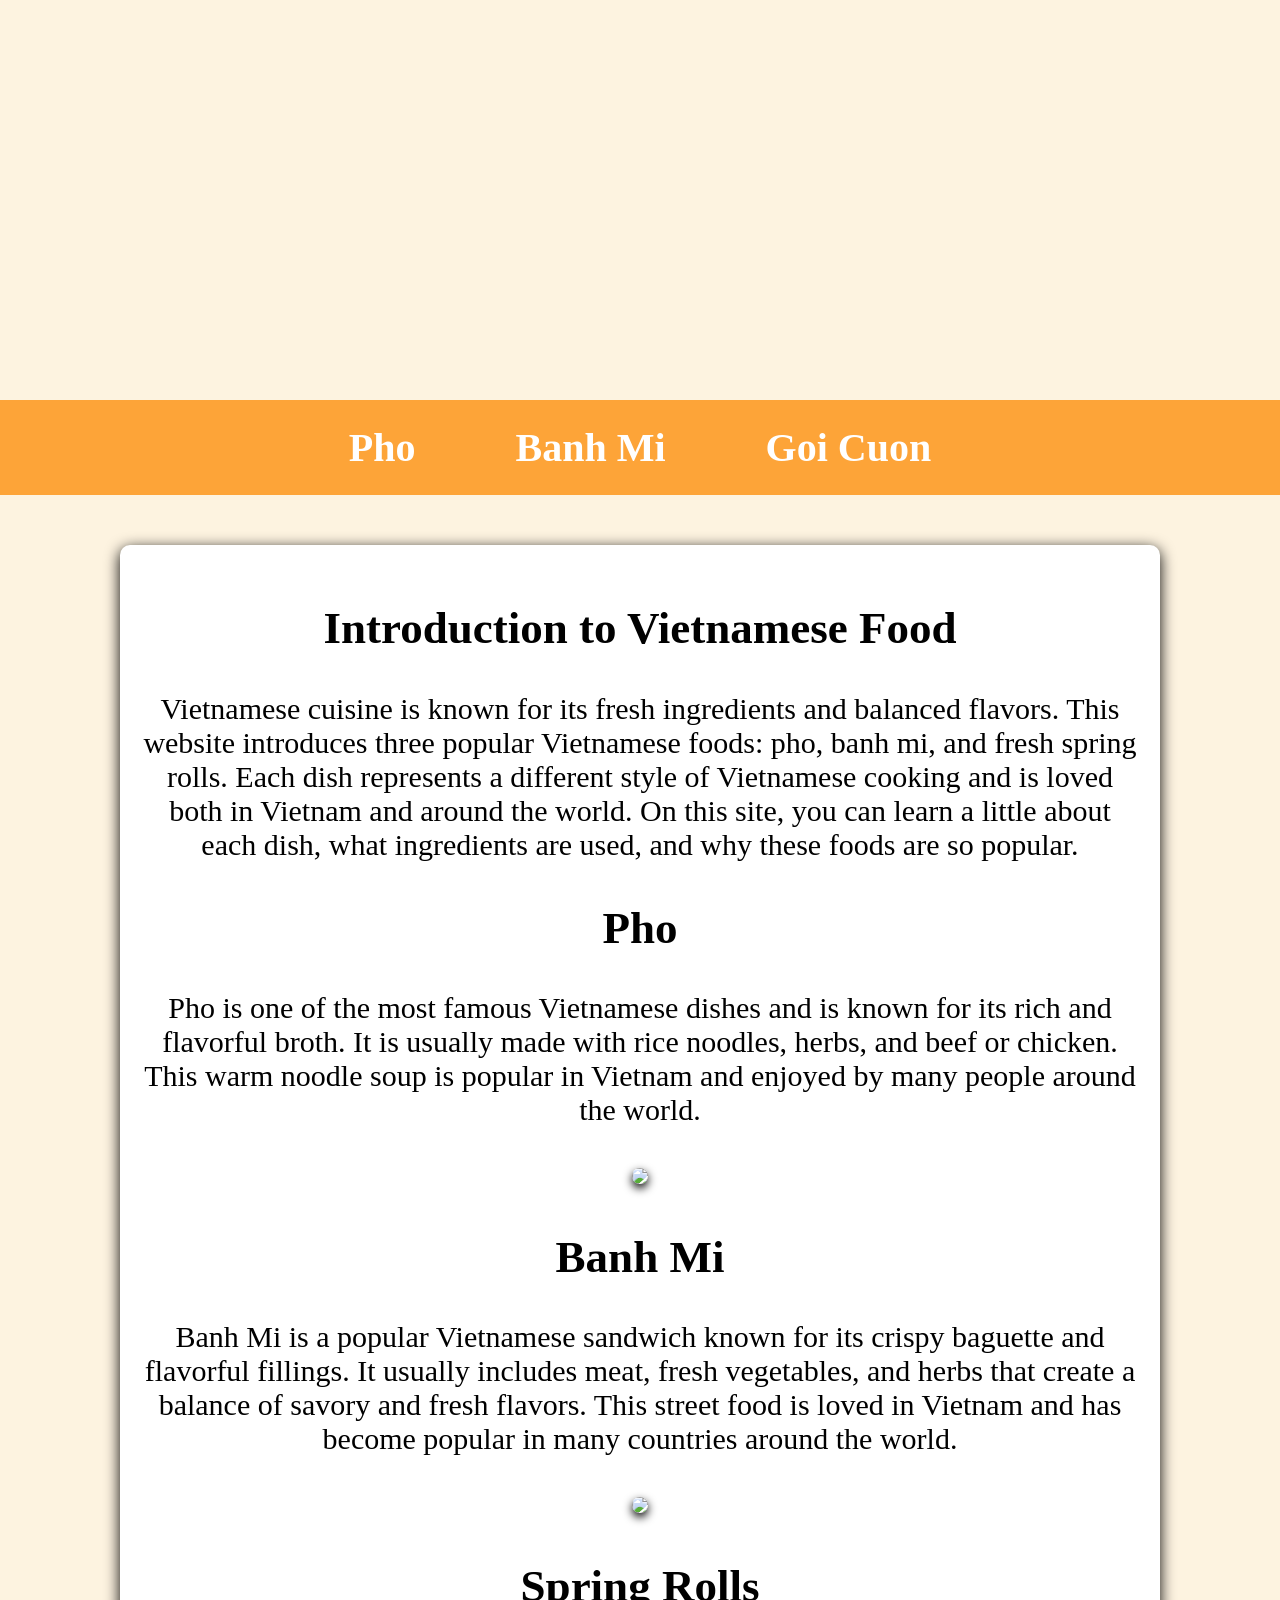
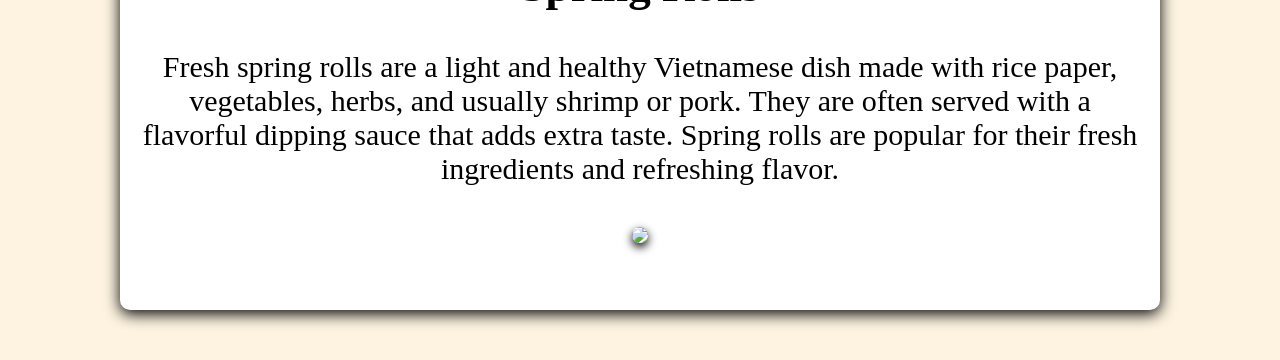
==== index.html @ f351f1f7 "Update index.html" ====
<!DOCTYPE html>
<html>
<head>
        <title>Top 3 Vietnamese Foods</title>
        <link href="styles.css" rel="stylesheet" type="text/css">
</head>

<body>

    <div class="header">
    </div>

    <nav>
        <a href="pho.html">Pho</a>
        <a href="sandwich.html">Banh Mi</a> 
        <a href="springroll.html">Goi Cuon</a>
    </nav>

    <div class="container">
        <section class="section">
            <h2>Introduction to Vietnamese Food</h2>
            <p> Vietnamese cuisine is known for its fresh ingredients and balanced flavors. This website introduces three popular Vietnamese foods: pho, banh mi, and fresh spring rolls. Each dish represents a different style of Vietnamese cooking and is loved both in Vietnam and around the world. On this site, you can learn a little about each dish, what ingredients are used, and why these foods are so popular.</p>
            <div class='tableauPlaceholder' id='viz1772601268974' style='position: relative'><noscript><a href='#'><img alt=' ' src='https:&#47;&#47;public.tableau.com&#47;static&#47;images&#47;We&#47;WelcometoVietNam&#47;DuLch-mthc&#47;1_rss.png' style='border: none' /></a></noscript><object class='tableauViz'  style='display:none;'><param name='host_url' value='https%3A%2F%2Fpublic.tableau.com%2F' /> <param name='embed_code_version' value='3' /> <param name='site_root' value='' /><param name='name' value='WelcometoVietNam&#47;DuLch-mthc' /><param name='tabs' value='yes' /><param name='toolbar' value='yes' /><param name='static_image' value='https:&#47;&#47;public.tableau.com&#47;static&#47;images&#47;We&#47;WelcometoVietNam&#47;DuLch-mthc&#47;1.png' /> <param name='animate_transition' value='yes' /><param name='display_static_image' value='yes' /><param name='display_spinner' value='yes' /><param name='display_overlay' value='yes' /><param name='display_count' value='yes' /><param name='language' value='en-US' /></object></div>                <script type='text/javascript'>                    var divElement = document.getElementById('viz1772601268974');                    var vizElement = divElement.getElementsByTagName('object')[0];                    vizElement.style.width='1000px';vizElement.style.height='750px';                    var scriptElement = document.createElement('script');                    scriptElement.src = 'https://public.tableau.com/javascripts/api/viz_v1.js';                    vizElement.parentNode.insertBefore(scriptElement, vizElement);                </script>
        </section>
        <section class="section">
            <h2>Pho</h2>
            <p>Pho is one of the most famous Vietnamese dishes and is known for its rich and flavorful broth. It is usually made with rice noodles, herbs, and beef or chicken. This warm noodle soup is popular in Vietnam and enjoyed by many people around the world.</p>
            <img src="../main/Pho1.webp">
        </section>
        <section class="section">
            <h2>Banh Mi</h2>
            <p>Banh Mi is a popular Vietnamese sandwich known for its crispy baguette and flavorful fillings. It usually includes meat, fresh vegetables, and herbs that create a balance of savory and fresh flavors. This street food is loved in Vietnam and has become popular in many countries around the world.</p>
            <img src="../main/banhmi1.avif">
        </section>   
        <section class="section">
            <h2>Spring Rolls</h2>
            <p>Fresh spring rolls are a light and healthy Vietnamese dish made with rice paper, vegetables, herbs, and usually shrimp or pork. They are often served with a flavorful dipping sauce that adds extra taste. Spring rolls are popular for their fresh ingredients and refreshing flavor.</p>
            <img src="../main/goicuon1.webp">

        </section>     
    </div>
</body>
</html>
---- styles.css ----
body {
    font-feature-settings: Georgia, 'Times New Roman', Times, serif;
    margin: 0;
    padding: 0;
    background-color: rgb(253, 243, 224);
    text-align: center;
    font-size: 40px;
}

.header {
    position: relative;
    background: url("../main/introvietfood.webp") center/cover no-repeat;
    height: 400px;
}

nav {
    background: rgb(253, 164, 56);
    padding: 12px;
    display: flex;
    justify-content: center;
}
nav a {
    color: rgb(255, 255, 255);
    text-decoration: none;
    padding: 12px 20px;
    margin: 0 30px;
    font-size: 40px;
    font-weight: bold;
    transition: 0.2s;
    border-radius: 5px;
}
nav a:hover {
    background: rgb(246, 193, 130);
    color: rgb(35, 32, 32);
}
.container {
    max-width: 1000px;
    margin: 50px auto;
    padding: 20px;
    background: white;
    box-shadow: 0px 4px 15px black;
    border-radius: 10px;
}
.section {
    margin-bottom: 40px;
    font-size: 30px;
}
.section img {
    width: 100%;
    height: auto;
    border-radius: 10px;
    margin-top: 10px;
    box-shadow: 0px 4px 10px black;
}
.styled-list {
    list-style: none;
    counter-reset: custom-counter;
    padding-left: 0;
}
.styled-list > li {
    counter-increment: custom-counter;
    margin-bottom: 15px;
    font-size: 30px;
    font-weight: bold;
}
.styled-list > li::before {
    content: counter(custom-counter) ". ";
    font-weight: bold;
    color: black;
    font-size: 30px;
}
.styled-list ul {
    list-style-type: disc;
    margin-left: 30px;
    font-weight: normal;
}
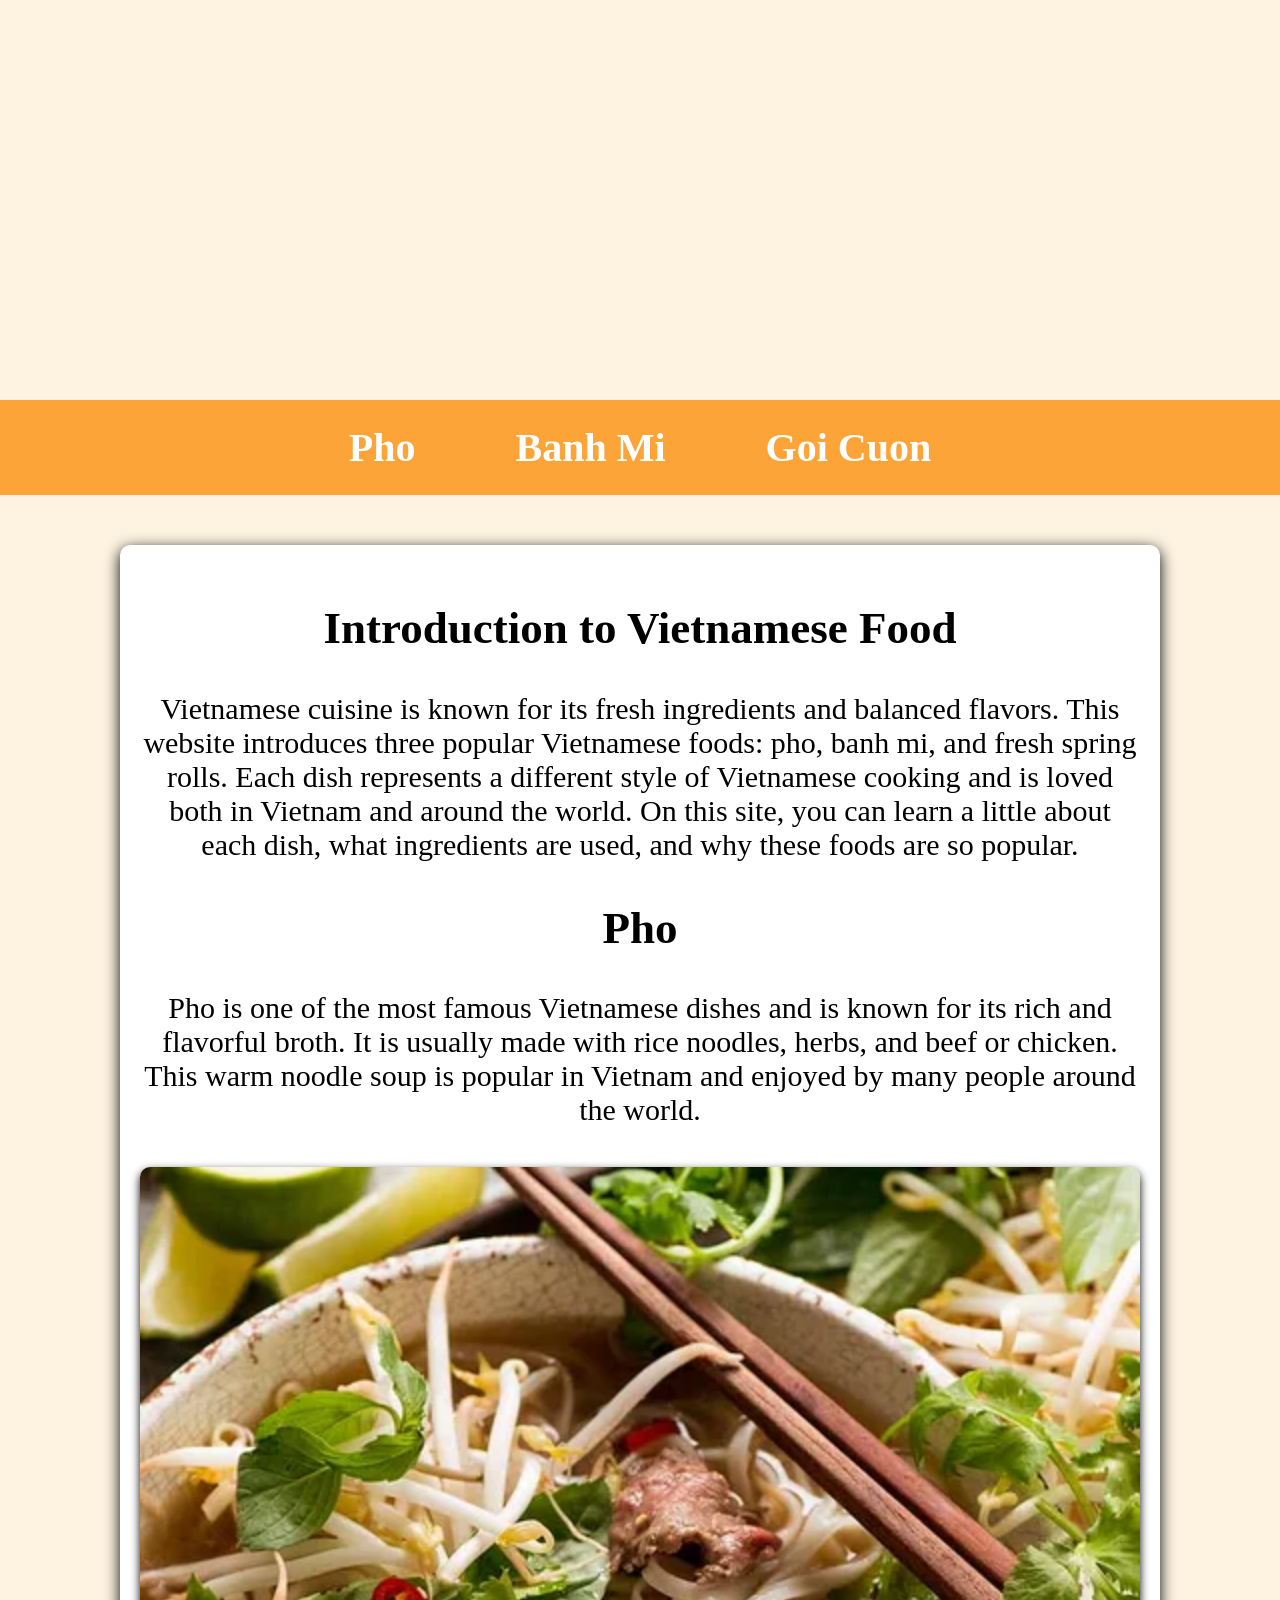
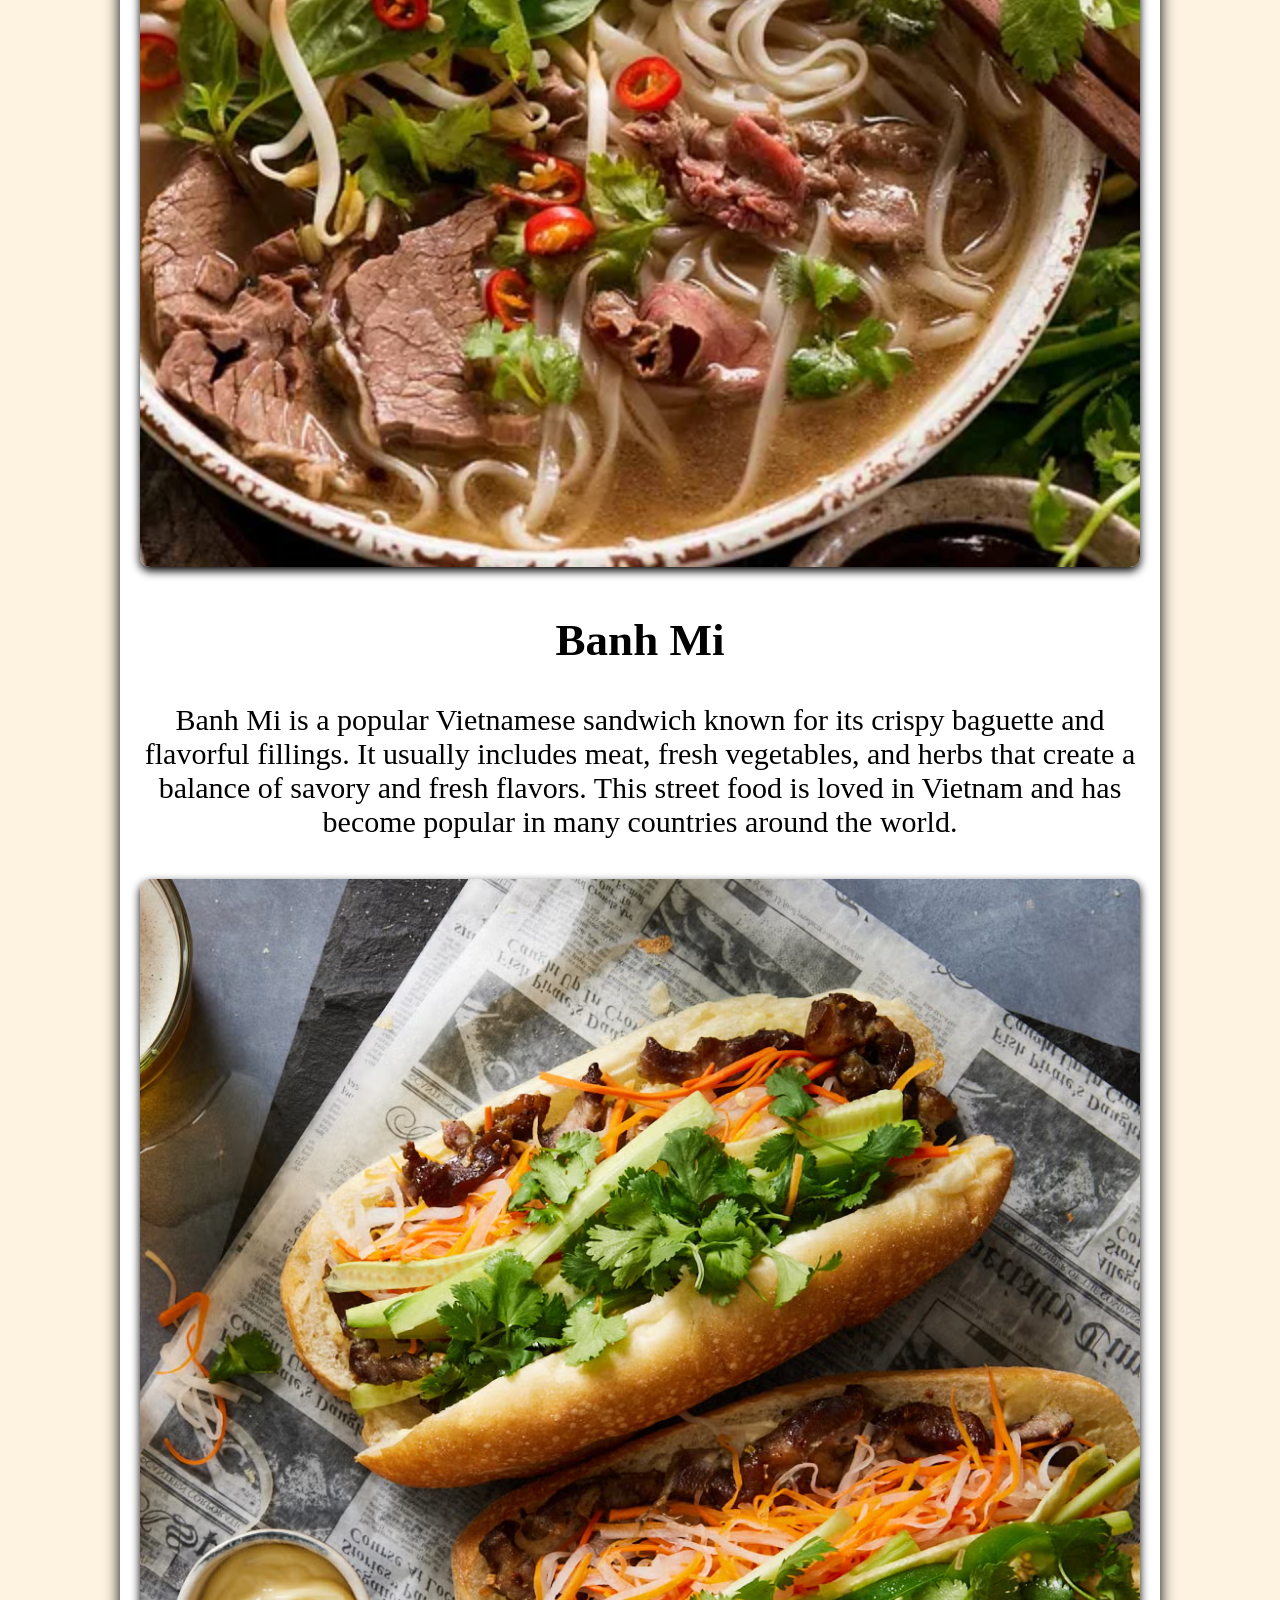
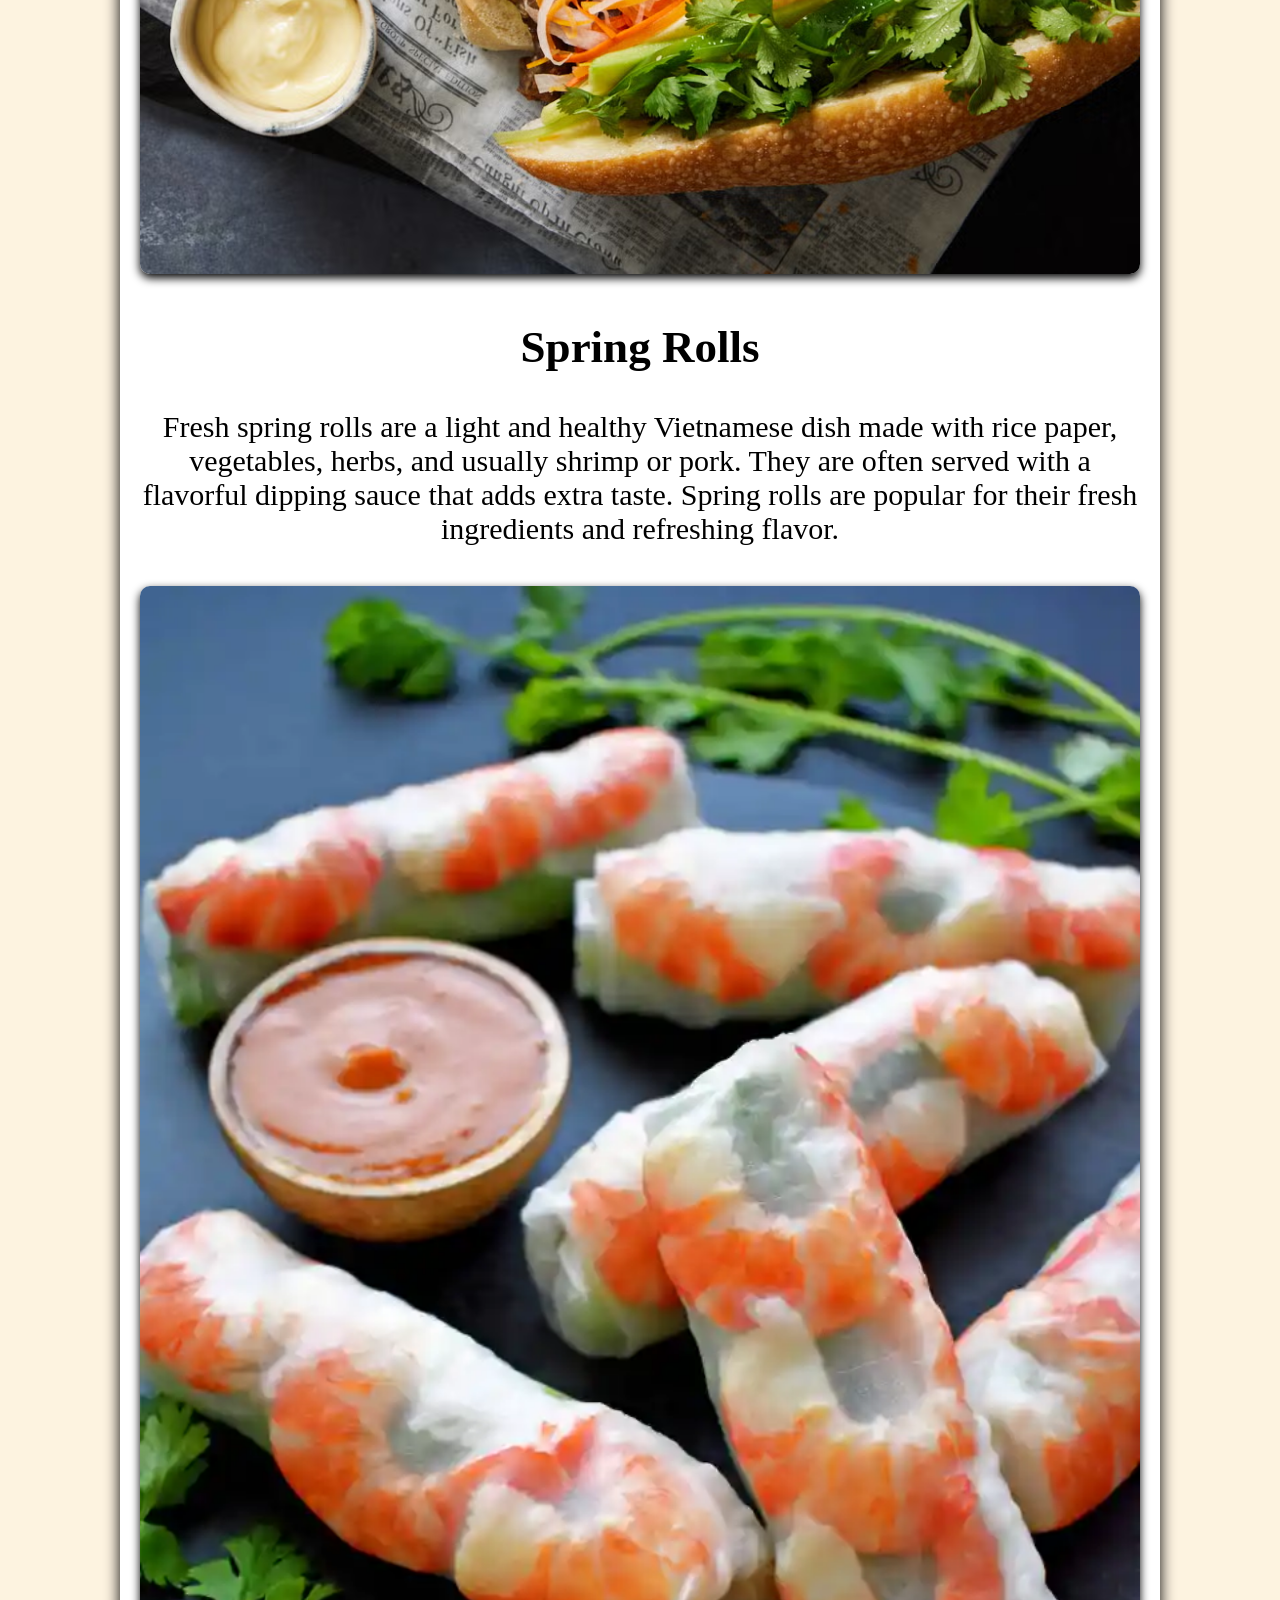
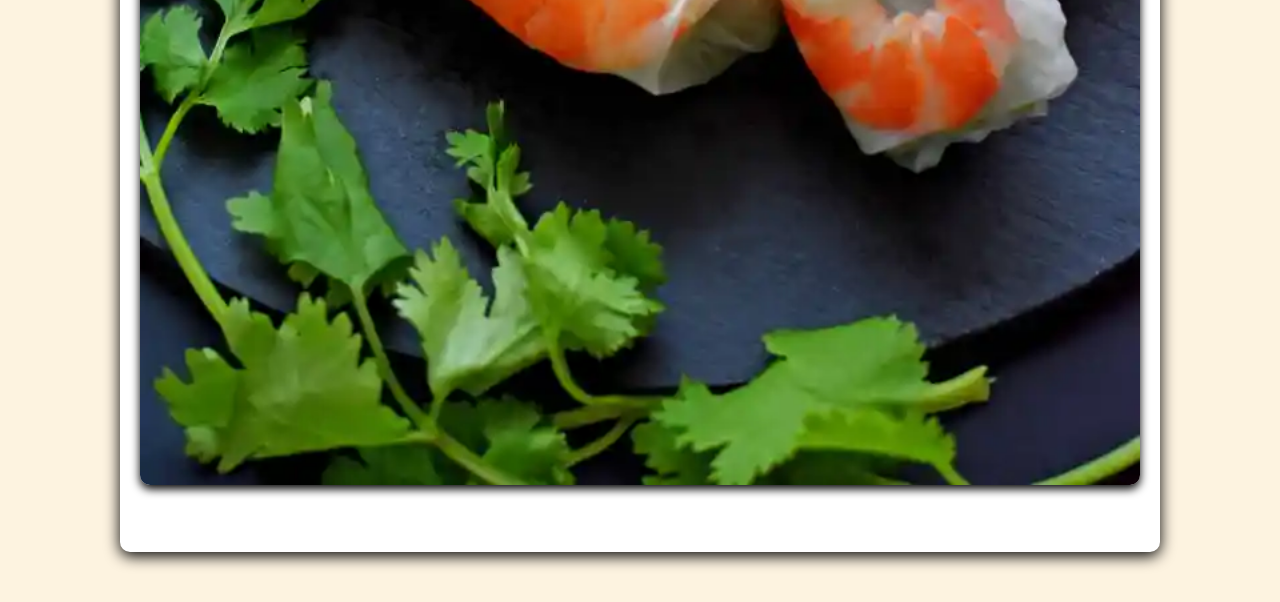
==== commit e712e9ee: "Update index.html" ====
--- a/index.html
+++ b/index.html
@@ -25,17 +25,17 @@
         <section class="section">
             <h2>Pho</h2>
             <p>Pho is one of the most famous Vietnamese dishes and is known for its rich and flavorful broth. It is usually made with rice noodles, herbs, and beef or chicken. This warm noodle soup is popular in Vietnam and enjoyed by many people around the world.</p>
-            <img src="../main/Pho1.webp">
+            <img src="Pho1.webp">
         </section>
         <section class="section">
             <h2>Banh Mi</h2>
             <p>Banh Mi is a popular Vietnamese sandwich known for its crispy baguette and flavorful fillings. It usually includes meat, fresh vegetables, and herbs that create a balance of savory and fresh flavors. This street food is loved in Vietnam and has become popular in many countries around the world.</p>
-            <img src="../main/banhmi1.avif">
+            <img src="banhmi1.avif">
         </section>   
         <section class="section">
             <h2>Spring Rolls</h2>
             <p>Fresh spring rolls are a light and healthy Vietnamese dish made with rice paper, vegetables, herbs, and usually shrimp or pork. They are often served with a flavorful dipping sauce that adds extra taste. Spring rolls are popular for their fresh ingredients and refreshing flavor.</p>
-            <img src="../main/goicuon1.webp">
+            <img src="goicuon1.webp">
 
         </section>     
     </div>
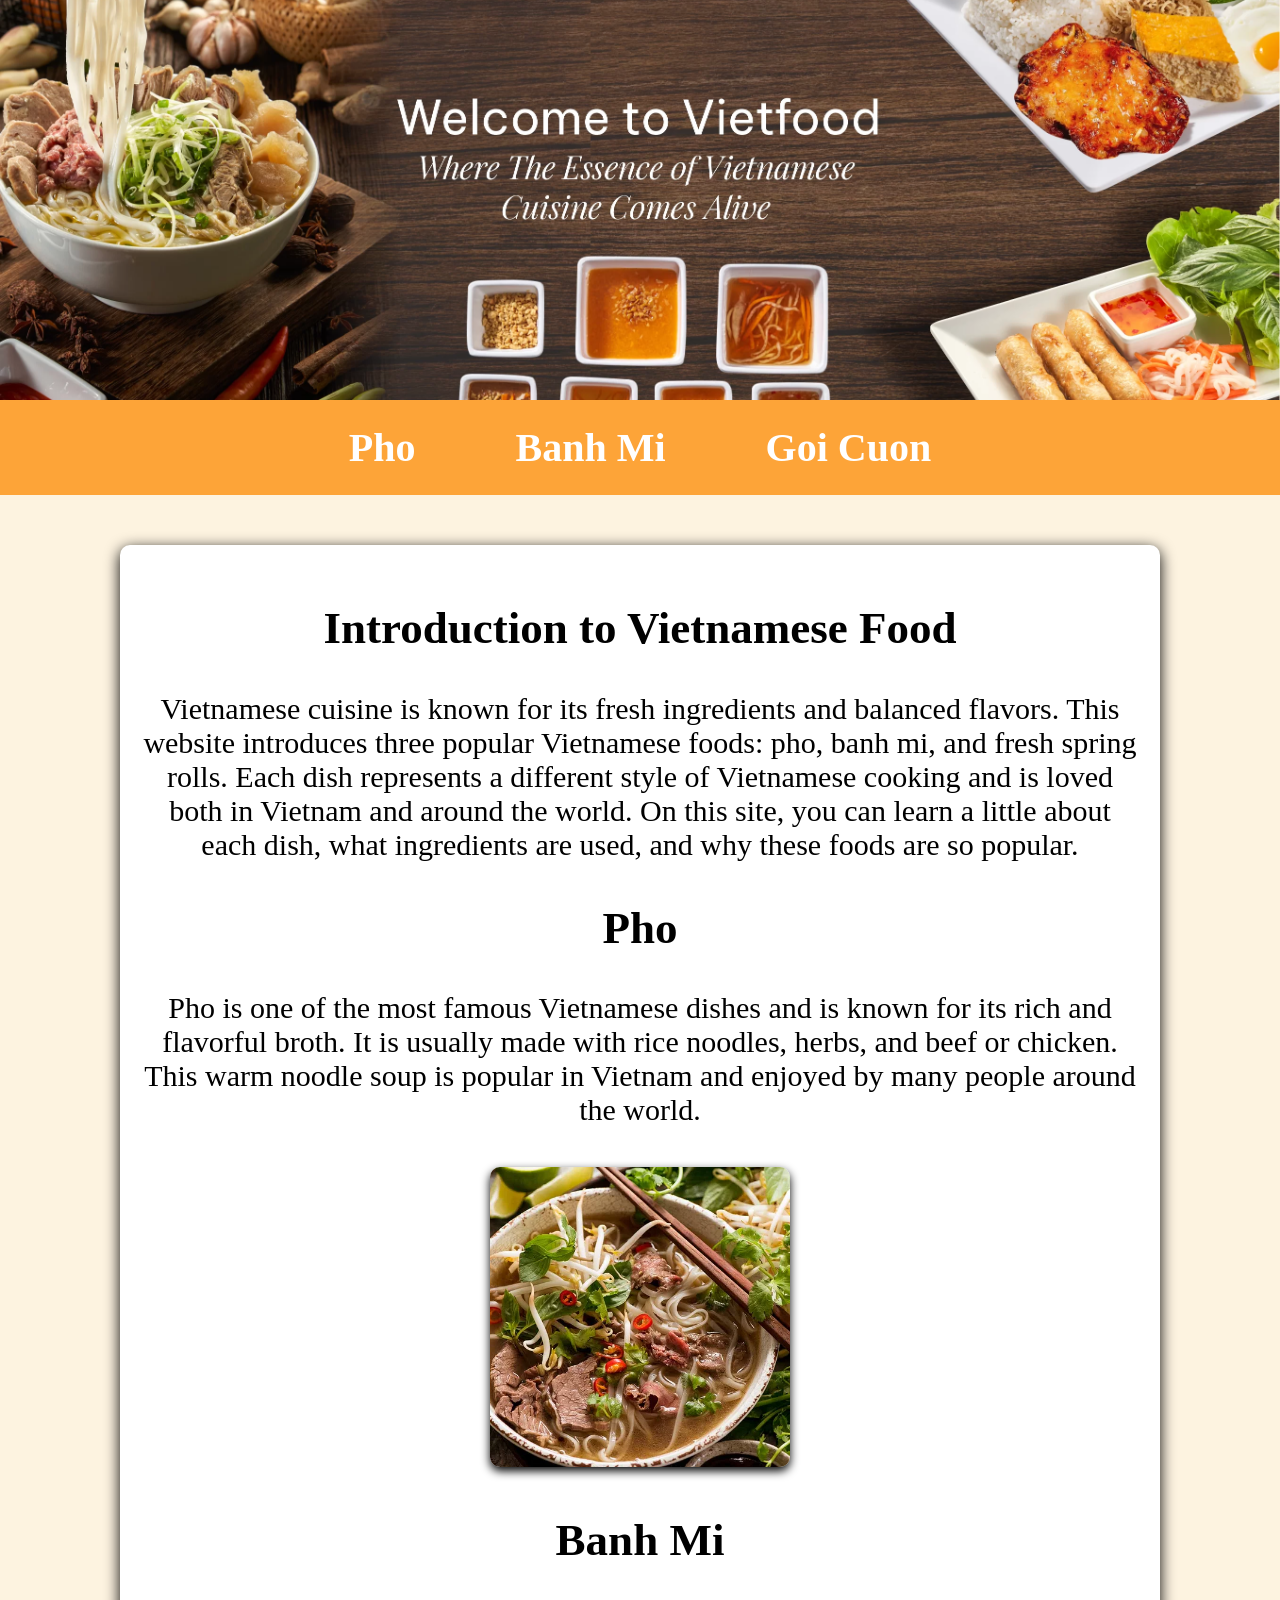
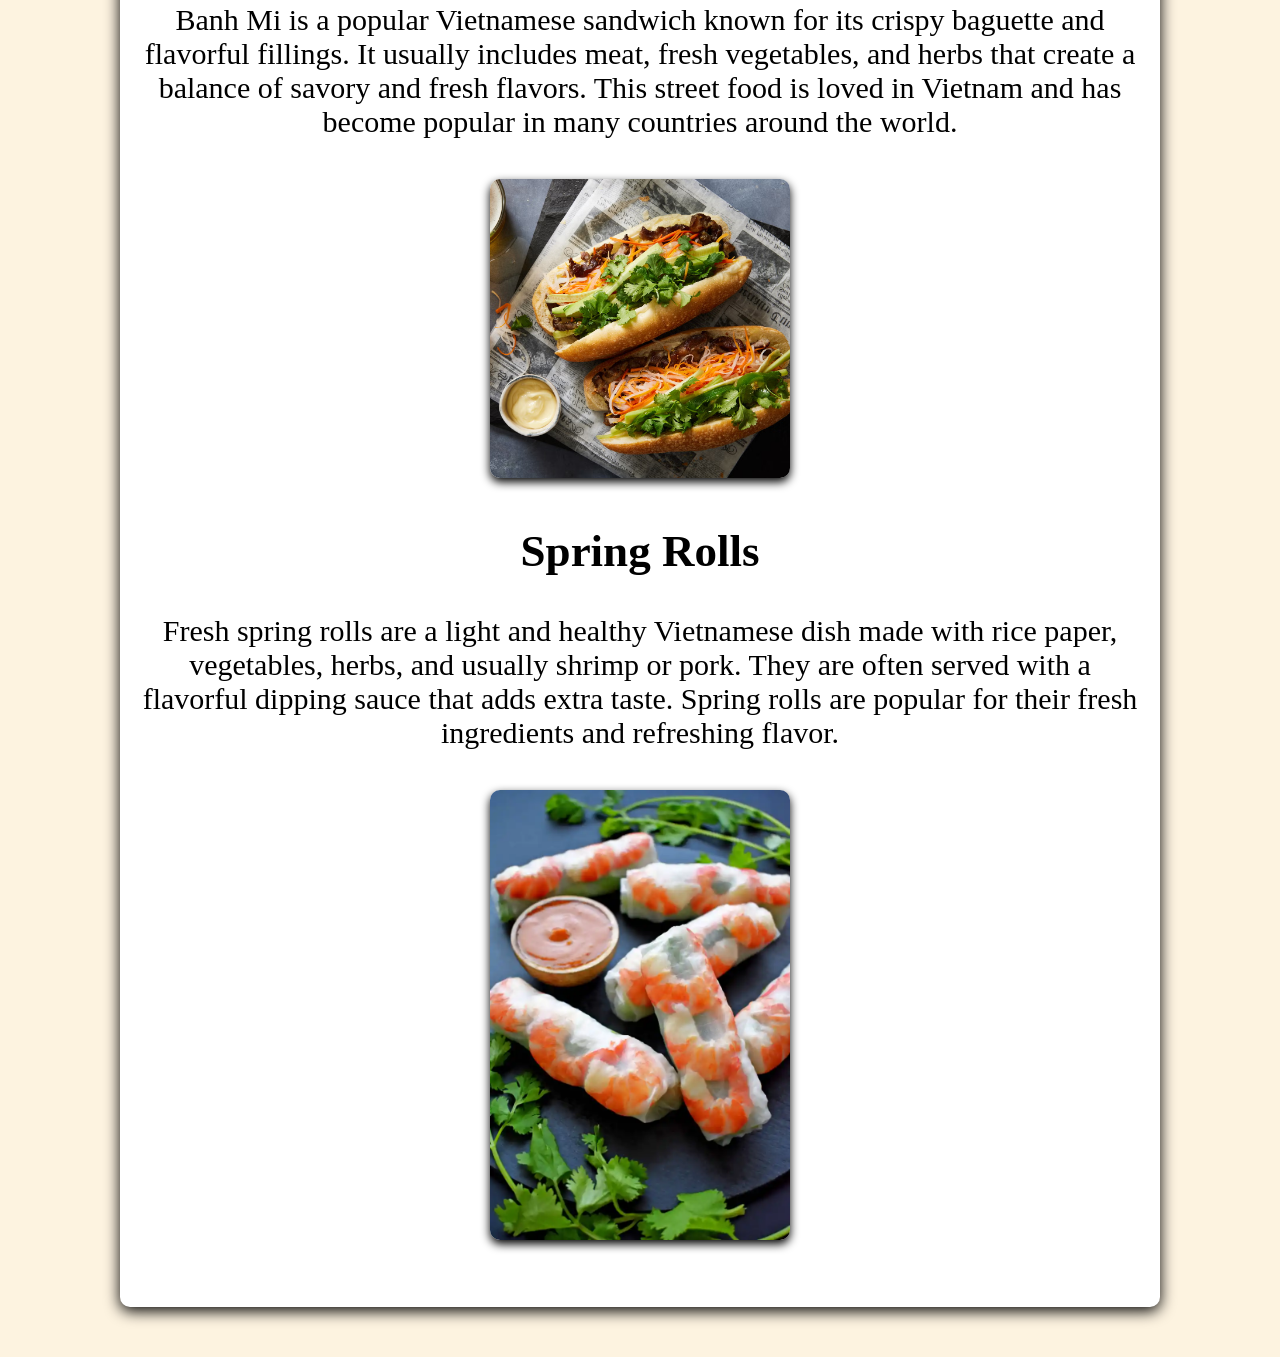
==== commit 609886c0: "Update index.html" ====
--- a/index.html
+++ b/index.html
@@ -25,17 +25,17 @@
         <section class="section">
             <h2>Pho</h2>
             <p>Pho is one of the most famous Vietnamese dishes and is known for its rich and flavorful broth. It is usually made with rice noodles, herbs, and beef or chicken. This warm noodle soup is popular in Vietnam and enjoyed by many people around the world.</p>
-            <img src="Pho1.webp">
+            <img src="Pho1.webp" width=300>
         </section>
         <section class="section">
             <h2>Banh Mi</h2>
             <p>Banh Mi is a popular Vietnamese sandwich known for its crispy baguette and flavorful fillings. It usually includes meat, fresh vegetables, and herbs that create a balance of savory and fresh flavors. This street food is loved in Vietnam and has become popular in many countries around the world.</p>
-            <img src="banhmi1.avif">
+            <img src="banhmi1.avif" width=300>
         </section>   
         <section class="section">
             <h2>Spring Rolls</h2>
             <p>Fresh spring rolls are a light and healthy Vietnamese dish made with rice paper, vegetables, herbs, and usually shrimp or pork. They are often served with a flavorful dipping sauce that adds extra taste. Spring rolls are popular for their fresh ingredients and refreshing flavor.</p>
-            <img src="goicuon1.webp">
+            <img src="goicuon1.webp" width=300>
 
         </section>     
     </div>
--- a/styles.css
+++ b/styles.css
@@ -9,7 +9,7 @@
 
 .header {
     position: relative;
-    background: url("../main/introvietfood.webp") center/cover no-repeat;
+    background: url("introvietfood.webp") center/cover no-repeat;
     height: 400px;
 }
 
@@ -46,8 +46,8 @@
     font-size: 30px;
 }
 .section img {
-    width: 100%;
-    height: auto;
+    width: 600;
+    height: 400;
     border-radius: 10px;
     margin-top: 10px;
     box-shadow: 0px 4px 10px black;
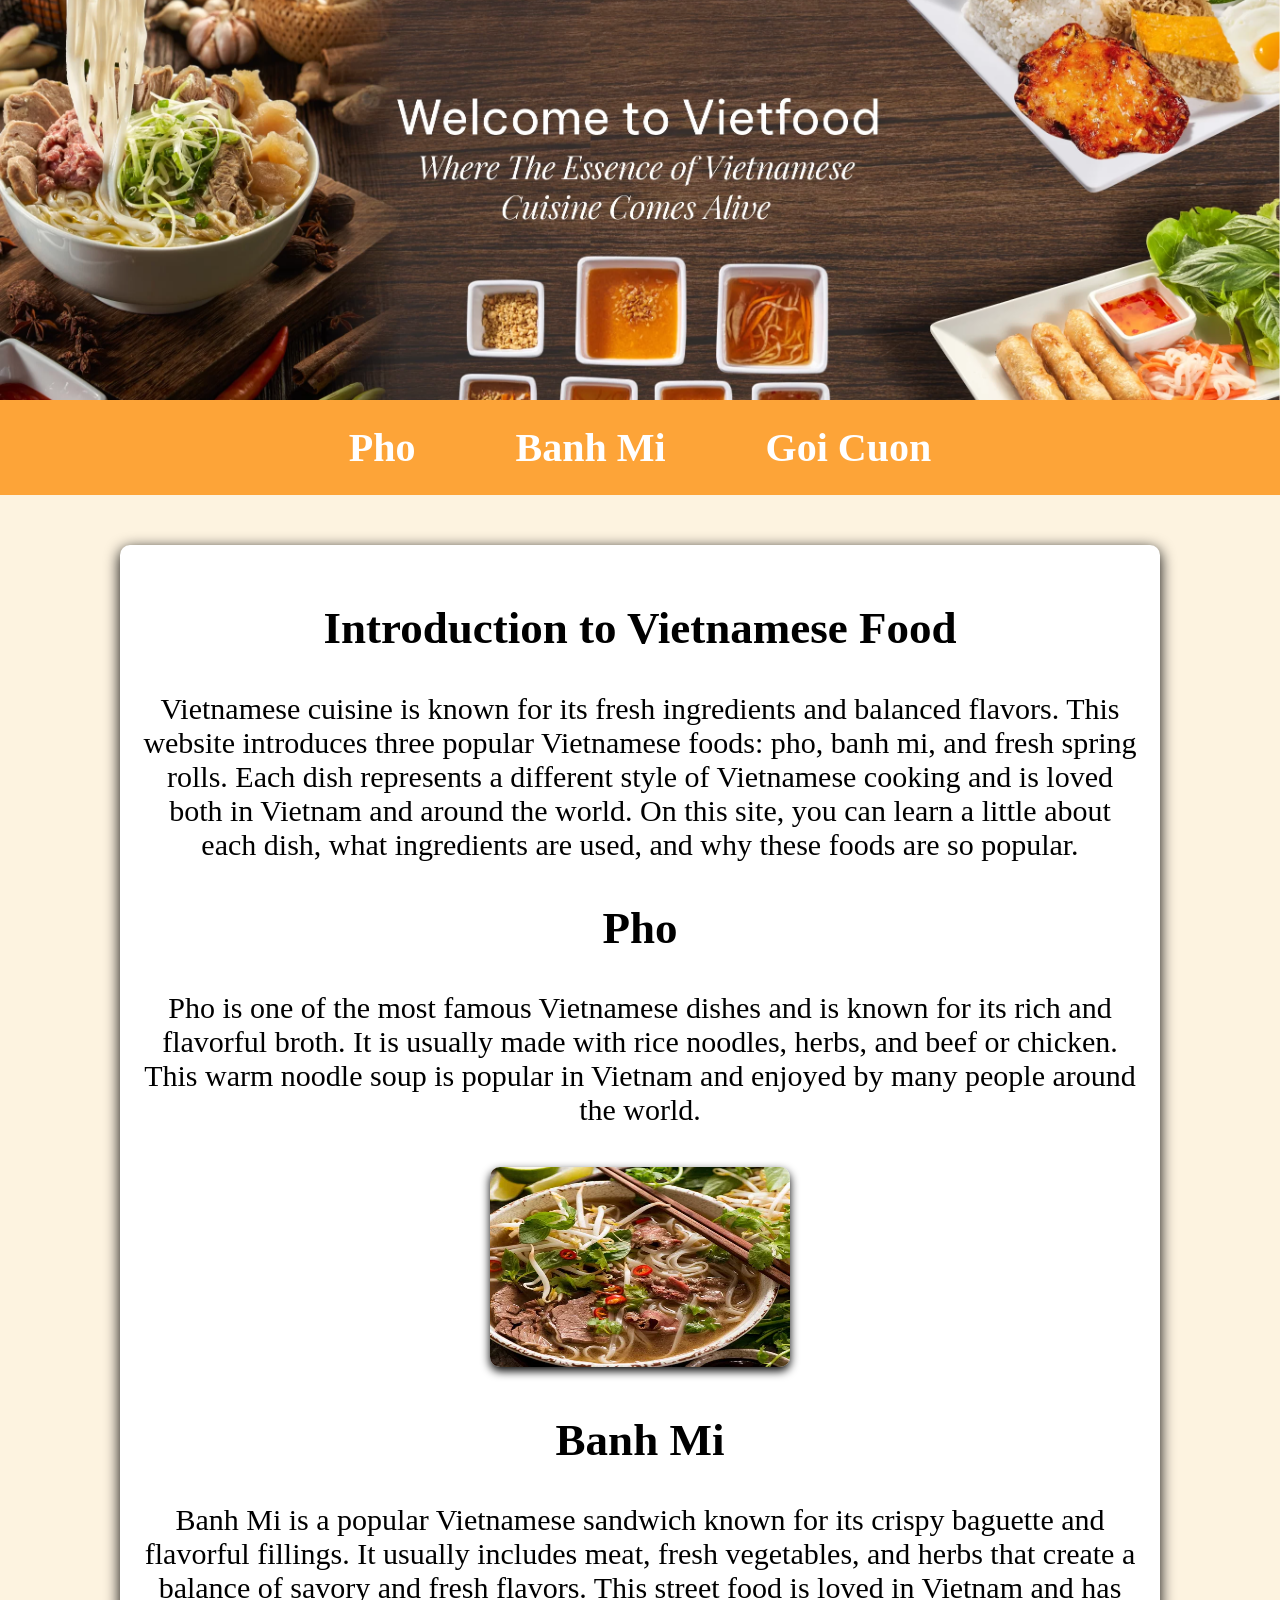
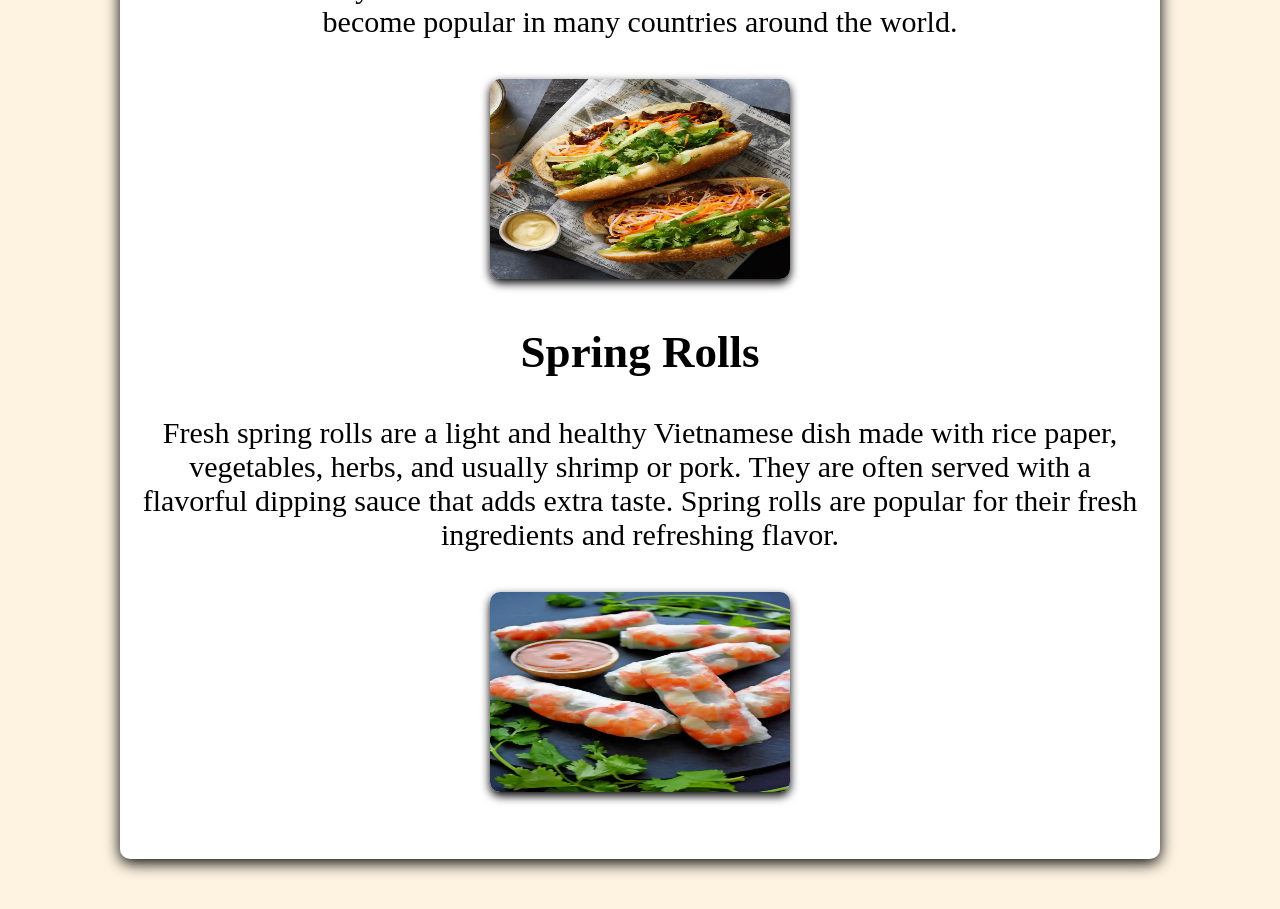
==== commit afbf2d1b: "Update index.html" ====
--- a/index.html
+++ b/index.html
@@ -25,17 +25,17 @@
         <section class="section">
             <h2>Pho</h2>
             <p>Pho is one of the most famous Vietnamese dishes and is known for its rich and flavorful broth. It is usually made with rice noodles, herbs, and beef or chicken. This warm noodle soup is popular in Vietnam and enjoyed by many people around the world.</p>
-            <img src="Pho1.webp" width=300>
+            <img src="Pho1.webp" width=300 height=200>
         </section>
         <section class="section">
             <h2>Banh Mi</h2>
             <p>Banh Mi is a popular Vietnamese sandwich known for its crispy baguette and flavorful fillings. It usually includes meat, fresh vegetables, and herbs that create a balance of savory and fresh flavors. This street food is loved in Vietnam and has become popular in many countries around the world.</p>
-            <img src="banhmi1.avif" width=300>
+            <img src="banhmi1.avif" width=300 height=200>
         </section>   
         <section class="section">
             <h2>Spring Rolls</h2>
             <p>Fresh spring rolls are a light and healthy Vietnamese dish made with rice paper, vegetables, herbs, and usually shrimp or pork. They are often served with a flavorful dipping sauce that adds extra taste. Spring rolls are popular for their fresh ingredients and refreshing flavor.</p>
-            <img src="goicuon1.webp" width=300>
+            <img src="goicuon1.webp" width=300 height=200>
 
         </section>     
     </div>
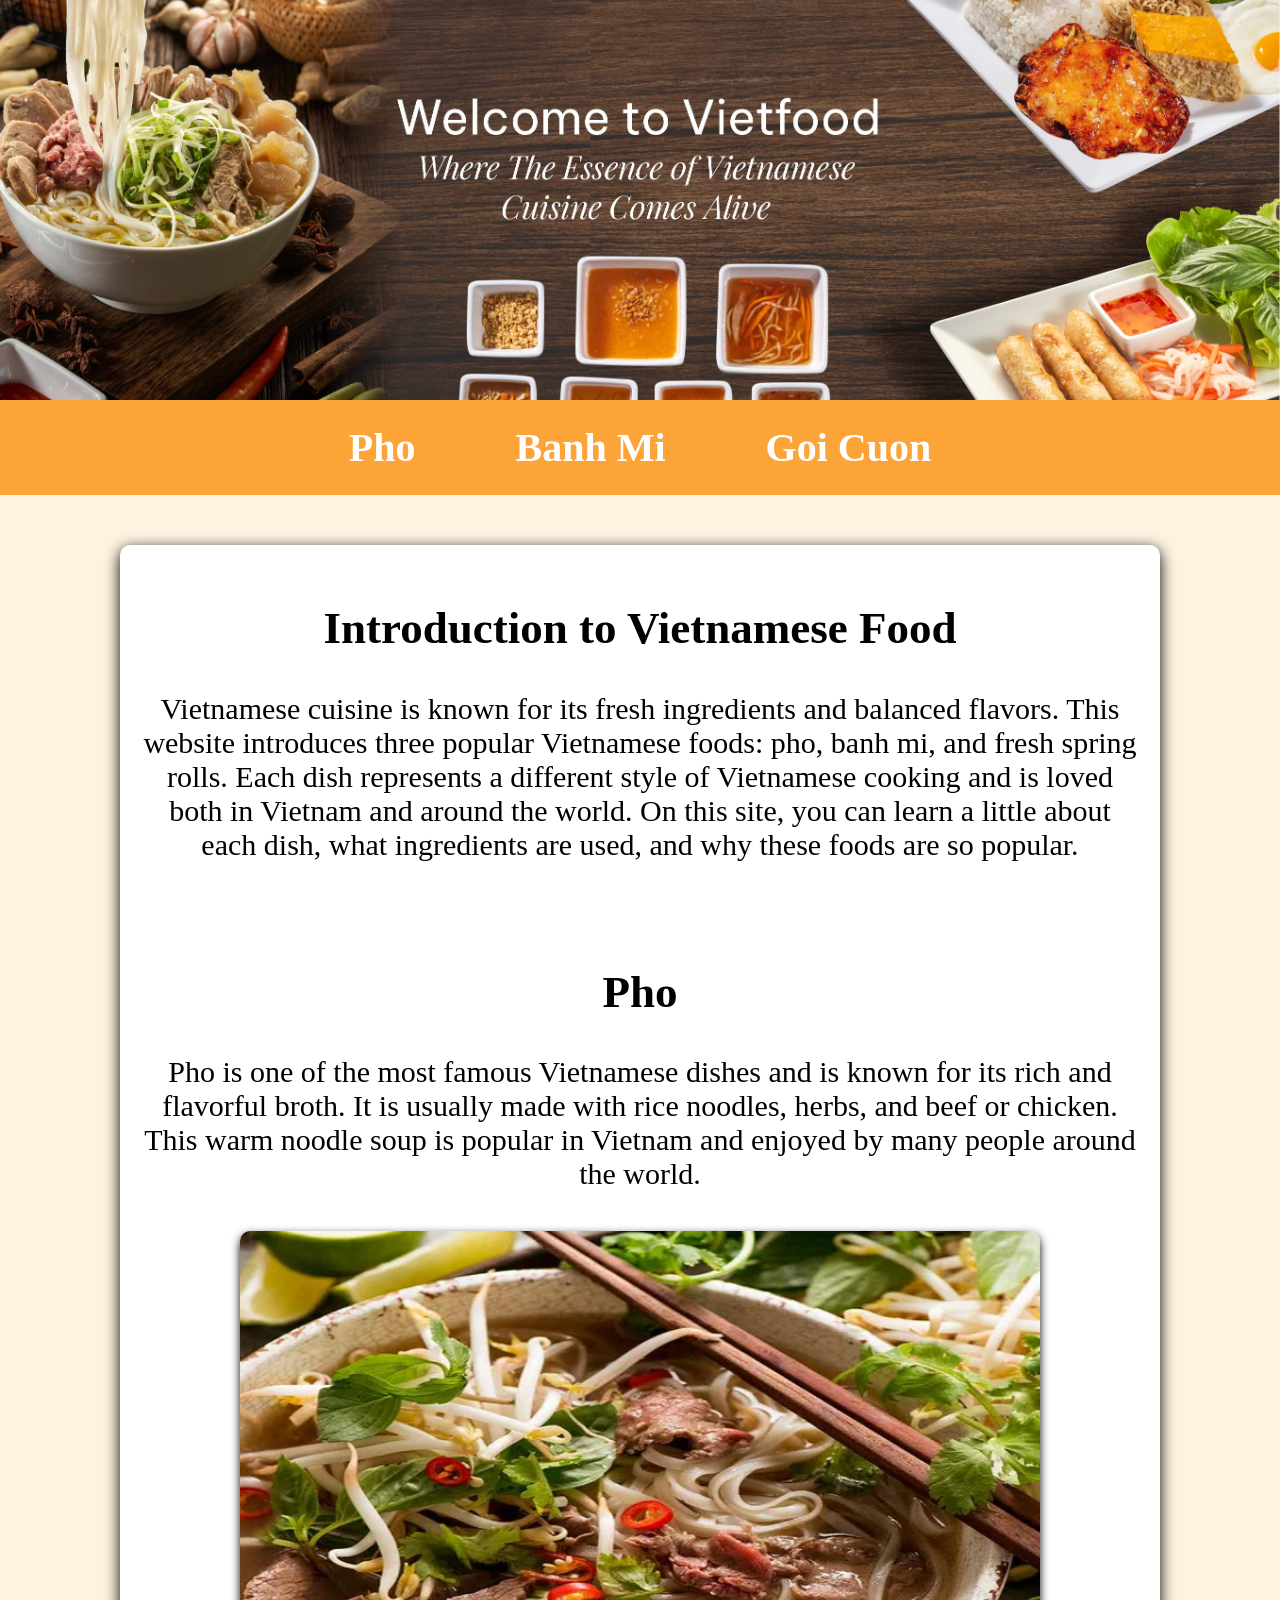
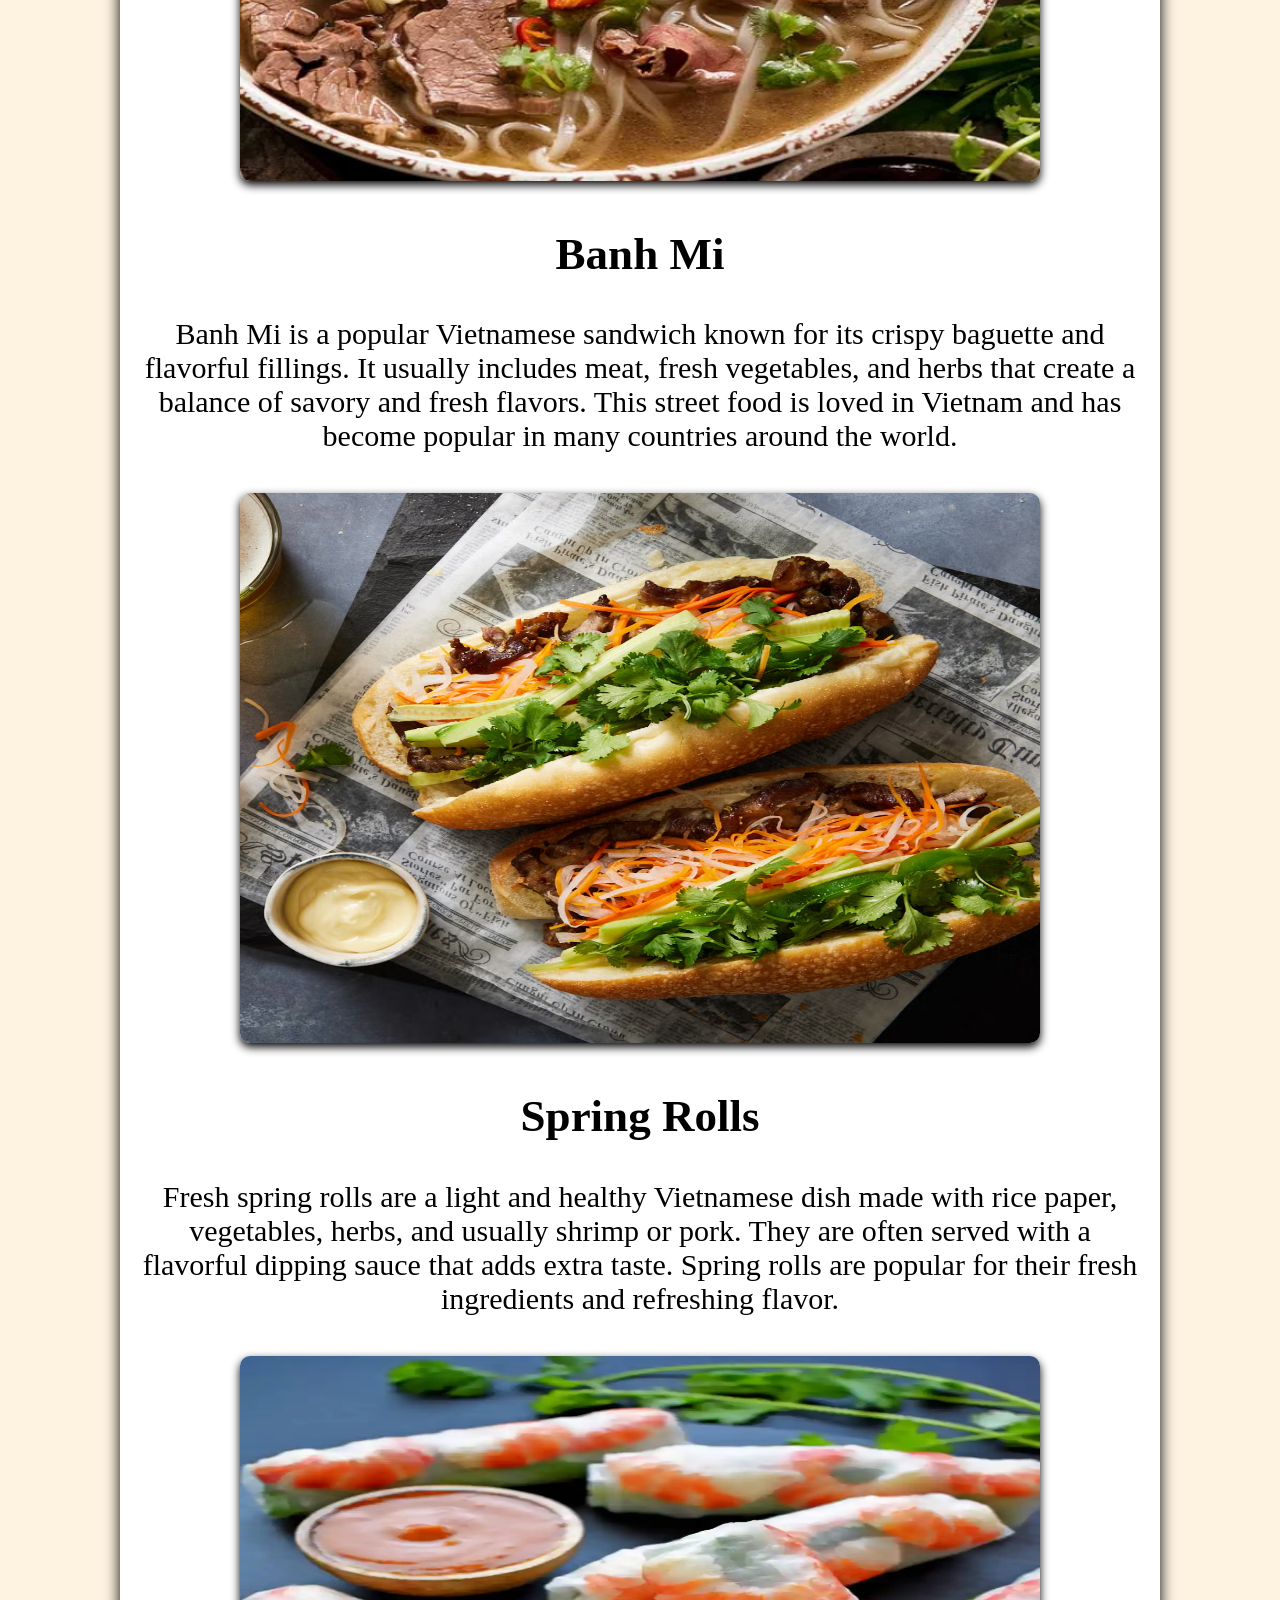
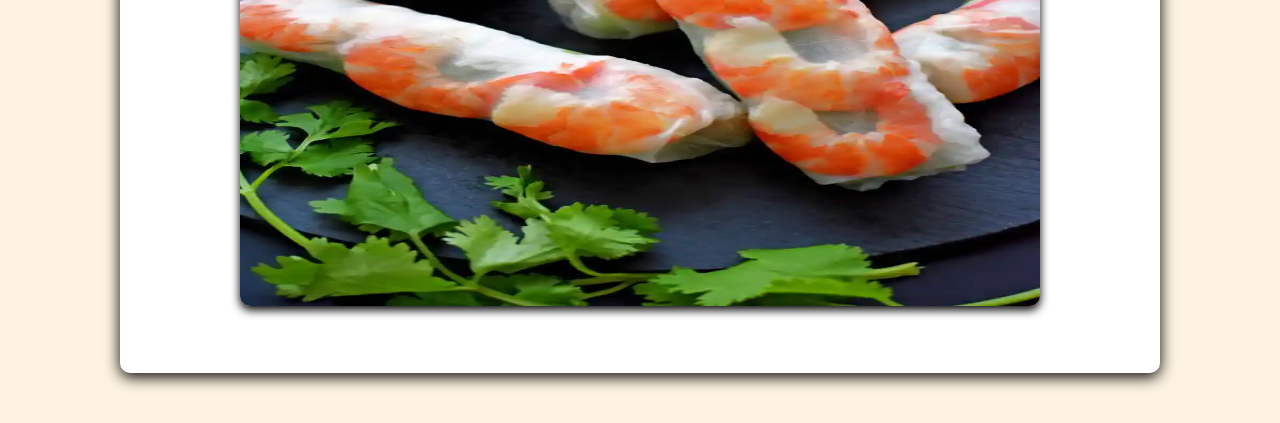
==== commit ea608c87: "Update index.html" ====
--- a/index.html
+++ b/index.html
@@ -20,7 +20,32 @@
         <section class="section">
             <h2>Introduction to Vietnamese Food</h2>
             <p> Vietnamese cuisine is known for its fresh ingredients and balanced flavors. This website introduces three popular Vietnamese foods: pho, banh mi, and fresh spring rolls. Each dish represents a different style of Vietnamese cooking and is loved both in Vietnam and around the world. On this site, you can learn a little about each dish, what ingredients are used, and why these foods are so popular.</p>
-            <div class='tableauPlaceholder' id='viz1772601268974' style='position: relative'><noscript><a href='#'><img alt=' ' src='https:&#47;&#47;public.tableau.com&#47;static&#47;images&#47;We&#47;WelcometoVietNam&#47;DuLch-mthc&#47;1_rss.png' style='border: none' /></a></noscript><object class='tableauViz'  style='display:none;'><param name='host_url' value='https%3A%2F%2Fpublic.tableau.com%2F' /> <param name='embed_code_version' value='3' /> <param name='site_root' value='' /><param name='name' value='WelcometoVietNam&#47;DuLch-mthc' /><param name='tabs' value='yes' /><param name='toolbar' value='yes' /><param name='static_image' value='https:&#47;&#47;public.tableau.com&#47;static&#47;images&#47;We&#47;WelcometoVietNam&#47;DuLch-mthc&#47;1.png' /> <param name='animate_transition' value='yes' /><param name='display_static_image' value='yes' /><param name='display_spinner' value='yes' /><param name='display_overlay' value='yes' /><param name='display_count' value='yes' /><param name='language' value='en-US' /></object></div>                <script type='text/javascript'>                    var divElement = document.getElementById('viz1772601268974');                    var vizElement = divElement.getElementsByTagName('object')[0];                    vizElement.style.width='1000px';vizElement.style.height='750px';                    var scriptElement = document.createElement('script');                    scriptElement.src = 'https://public.tableau.com/javascripts/api/viz_v1.js';                    vizElement.parentNode.insertBefore(scriptElement, vizElement);                </script>
+            <div style="text-align:center;">
+            <div class='tableauPlaceholder' id='viz1772601268974' style='position: relative; display:inline-block;'>
+                <noscript>
+                    <a href='#'>
+                        <img alt=' ' src='https://public.tableau.com/static/images/We/WelcometoVietNam/DuLch-mthc/1_rss.png' style='border: none' />
+                    </a>
+                </noscript>
+                <object class='tableauViz' style='display:none;'>
+                    <param name='host_url' value='https://public.tableau.com/' />
+                    <param name='embed_code_version' value='3' />
+                    <param name='name' value='WelcometoVietNam/DuLch-mthc' />
+                    <param name='tabs' value='yes' />
+                    <param name='toolbar' value='yes' />
+                </object>
+            </div>
+
+            <script type='text/javascript'>
+                var divElement = document.getElementById('viz1772601268974');
+                var vizElement = divElement.getElementsByTagName('object')[0];
+                vizElement.style.width='800px';
+                vizElement.style.height='600px';
+                var scriptElement = document.createElement('script');
+                scriptElement.src = 'https://public.tableau.com/javascripts/api/viz_v1.js';
+                vizElement.parentNode.insertBefore(scriptElement, vizElement);
+            </script>
+        </div>
         </section>
         <section class="section">
             <h2>Pho</h2>
--- a/styles.css
+++ b/styles.css
@@ -46,31 +46,37 @@
     font-size: 30px;
 }
 .section img {
-    width: 600;
-    height: 400;
+    width: 800px;
+    height: 550px;
     border-radius: 10px;
     margin-top: 10px;
     box-shadow: 0px 4px 10px black;
 }
+
 .styled-list {
     list-style: none;
-    counter-reset: custom-counter;
+    counter-reset: item;
     padding-left: 0;
+    margin: 0;
 }
-.styled-list > li {
-    counter-increment: custom-counter;
-    margin-bottom: 15px;
-    font-size: 30px;
-    font-weight: bold;
+
+.styled-list {
+  list-style-type: decimal;      
+  list-style-position: inside;   
+  padding-left: 0;
+  margin: 0;
+  font-size: 30px;
+  font-weight: bold;
 }
-.styled-list > li::before {
-    content: counter(custom-counter) ". ";
-    font-weight: bold;
-    color: black;
-    font-size: 30px;
+
+.styled-list ul {
+  list-style: none;              
+  margin-left: 30px;
+  padding-left: 0;
+  font-size: 20px;
+  font-weight: normal;
 }
-.styled-list ul {
-    list-style-type: disc;
-    margin-left: 30px;
-    font-weight: normal;
+
+.styled-list ul li {
+  margin-bottom: 5px;
 }
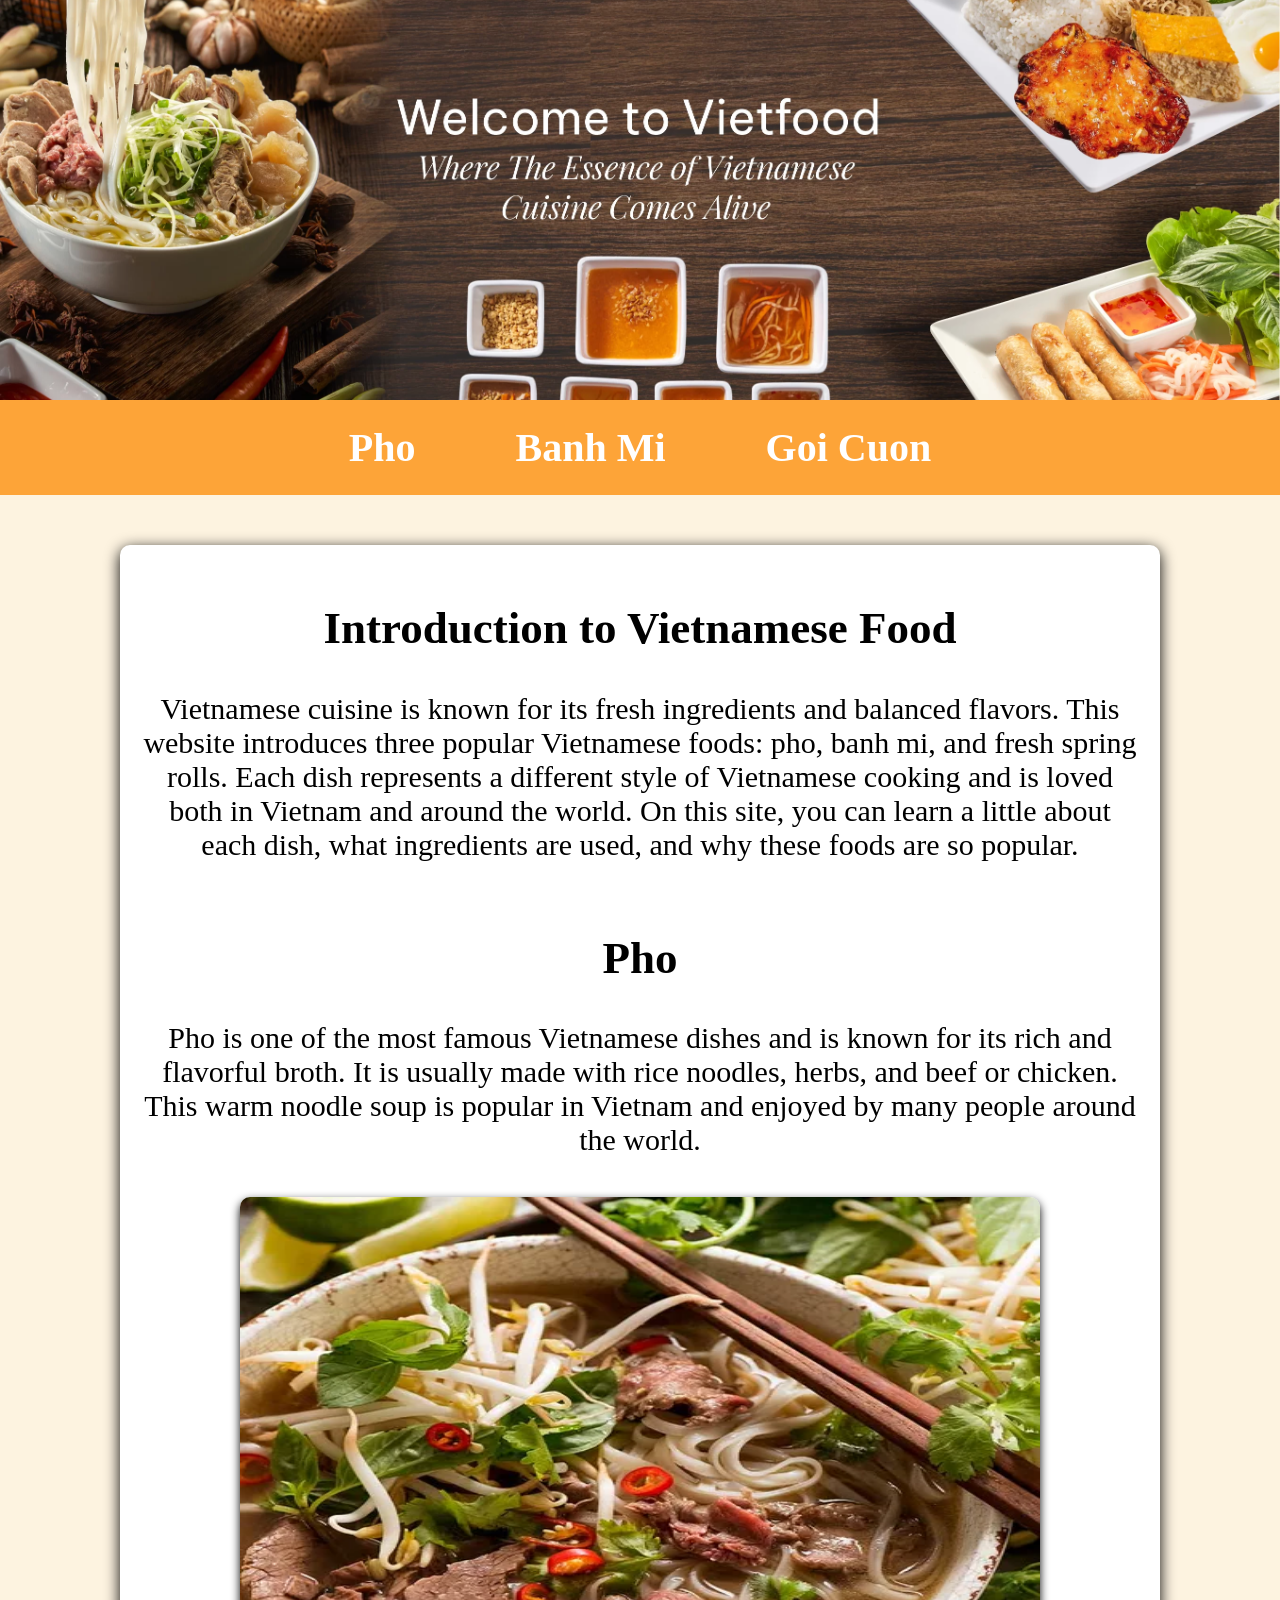
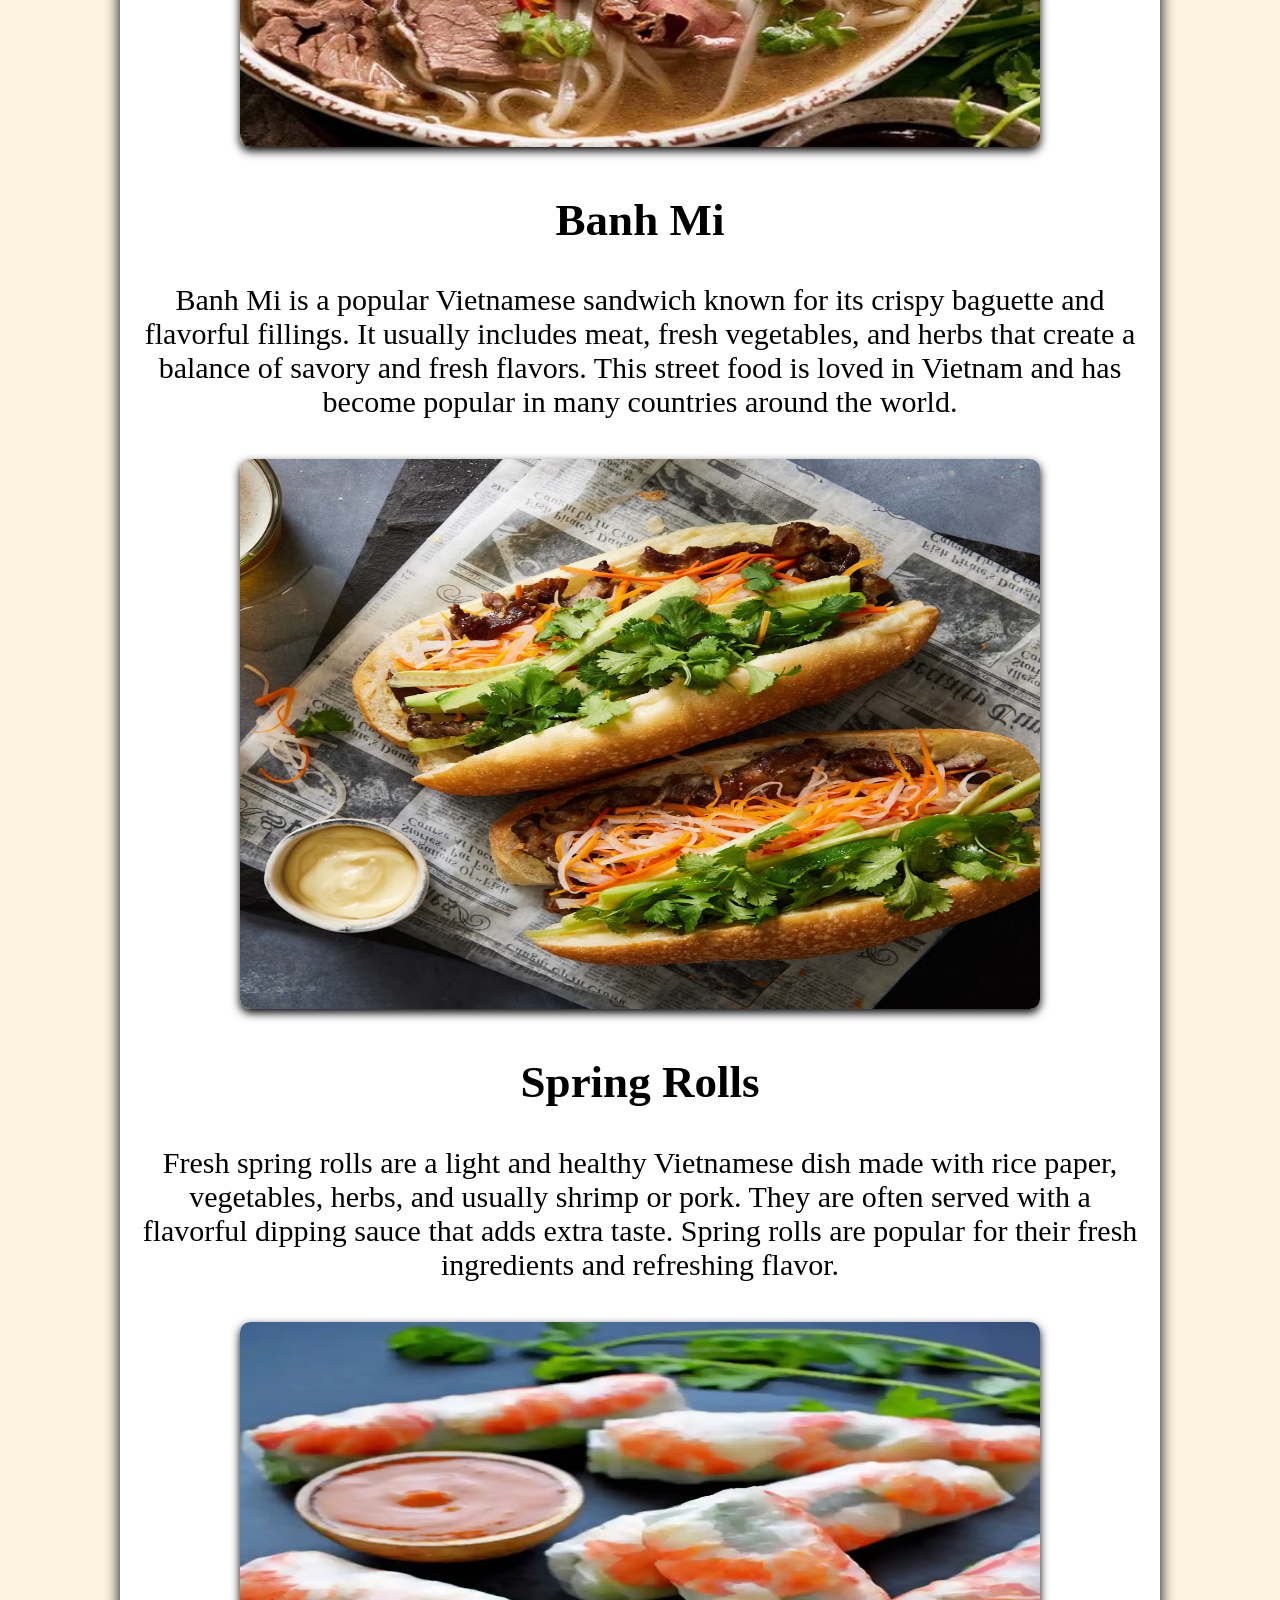
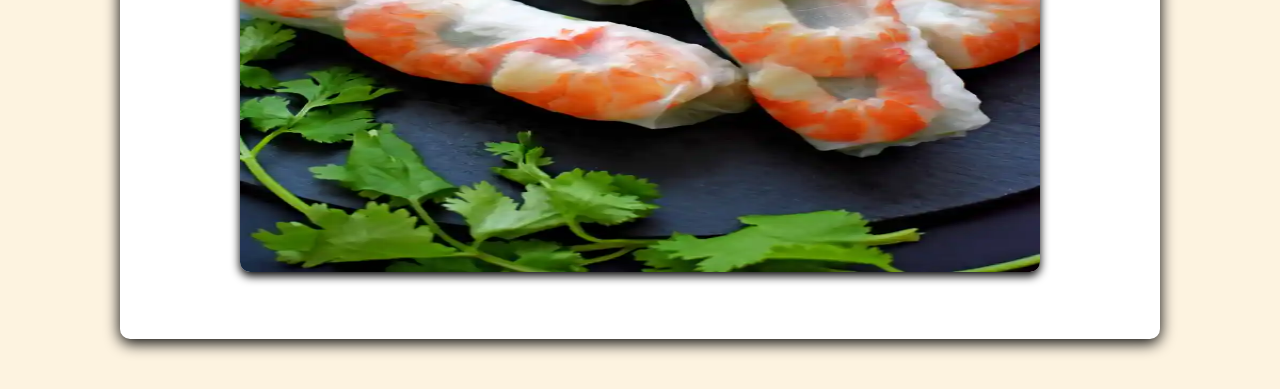
==== commit df56ae63: "Update index.html" ====
--- a/index.html
+++ b/index.html
@@ -20,7 +20,7 @@
         <section class="section">
             <h2>Introduction to Vietnamese Food</h2>
             <p> Vietnamese cuisine is known for its fresh ingredients and balanced flavors. This website introduces three popular Vietnamese foods: pho, banh mi, and fresh spring rolls. Each dish represents a different style of Vietnamese cooking and is loved both in Vietnam and around the world. On this site, you can learn a little about each dish, what ingredients are used, and why these foods are so popular.</p>
-            <div style="text-align:center;">
+            <div style="display:flex; justify-content:center;">
             <div class='tableauPlaceholder' id='viz1772601268974' style='position: relative; display:inline-block;'>
                 <noscript>
                     <a href='#'>
@@ -50,17 +50,17 @@
         <section class="section">
             <h2>Pho</h2>
             <p>Pho is one of the most famous Vietnamese dishes and is known for its rich and flavorful broth. It is usually made with rice noodles, herbs, and beef or chicken. This warm noodle soup is popular in Vietnam and enjoyed by many people around the world.</p>
-            <img src="Pho1.webp" width=300 height=200>
+            <img src="Pho1.webp">
         </section>
         <section class="section">
             <h2>Banh Mi</h2>
             <p>Banh Mi is a popular Vietnamese sandwich known for its crispy baguette and flavorful fillings. It usually includes meat, fresh vegetables, and herbs that create a balance of savory and fresh flavors. This street food is loved in Vietnam and has become popular in many countries around the world.</p>
-            <img src="banhmi1.avif" width=300 height=200>
+            <img src="banhmi1.avif">
         </section>   
         <section class="section">
             <h2>Spring Rolls</h2>
             <p>Fresh spring rolls are a light and healthy Vietnamese dish made with rice paper, vegetables, herbs, and usually shrimp or pork. They are often served with a flavorful dipping sauce that adds extra taste. Spring rolls are popular for their fresh ingredients and refreshing flavor.</p>
-            <img src="goicuon1.webp" width=300 height=200>
+            <img src="goicuon1.webp">
 
         </section>     
     </div>
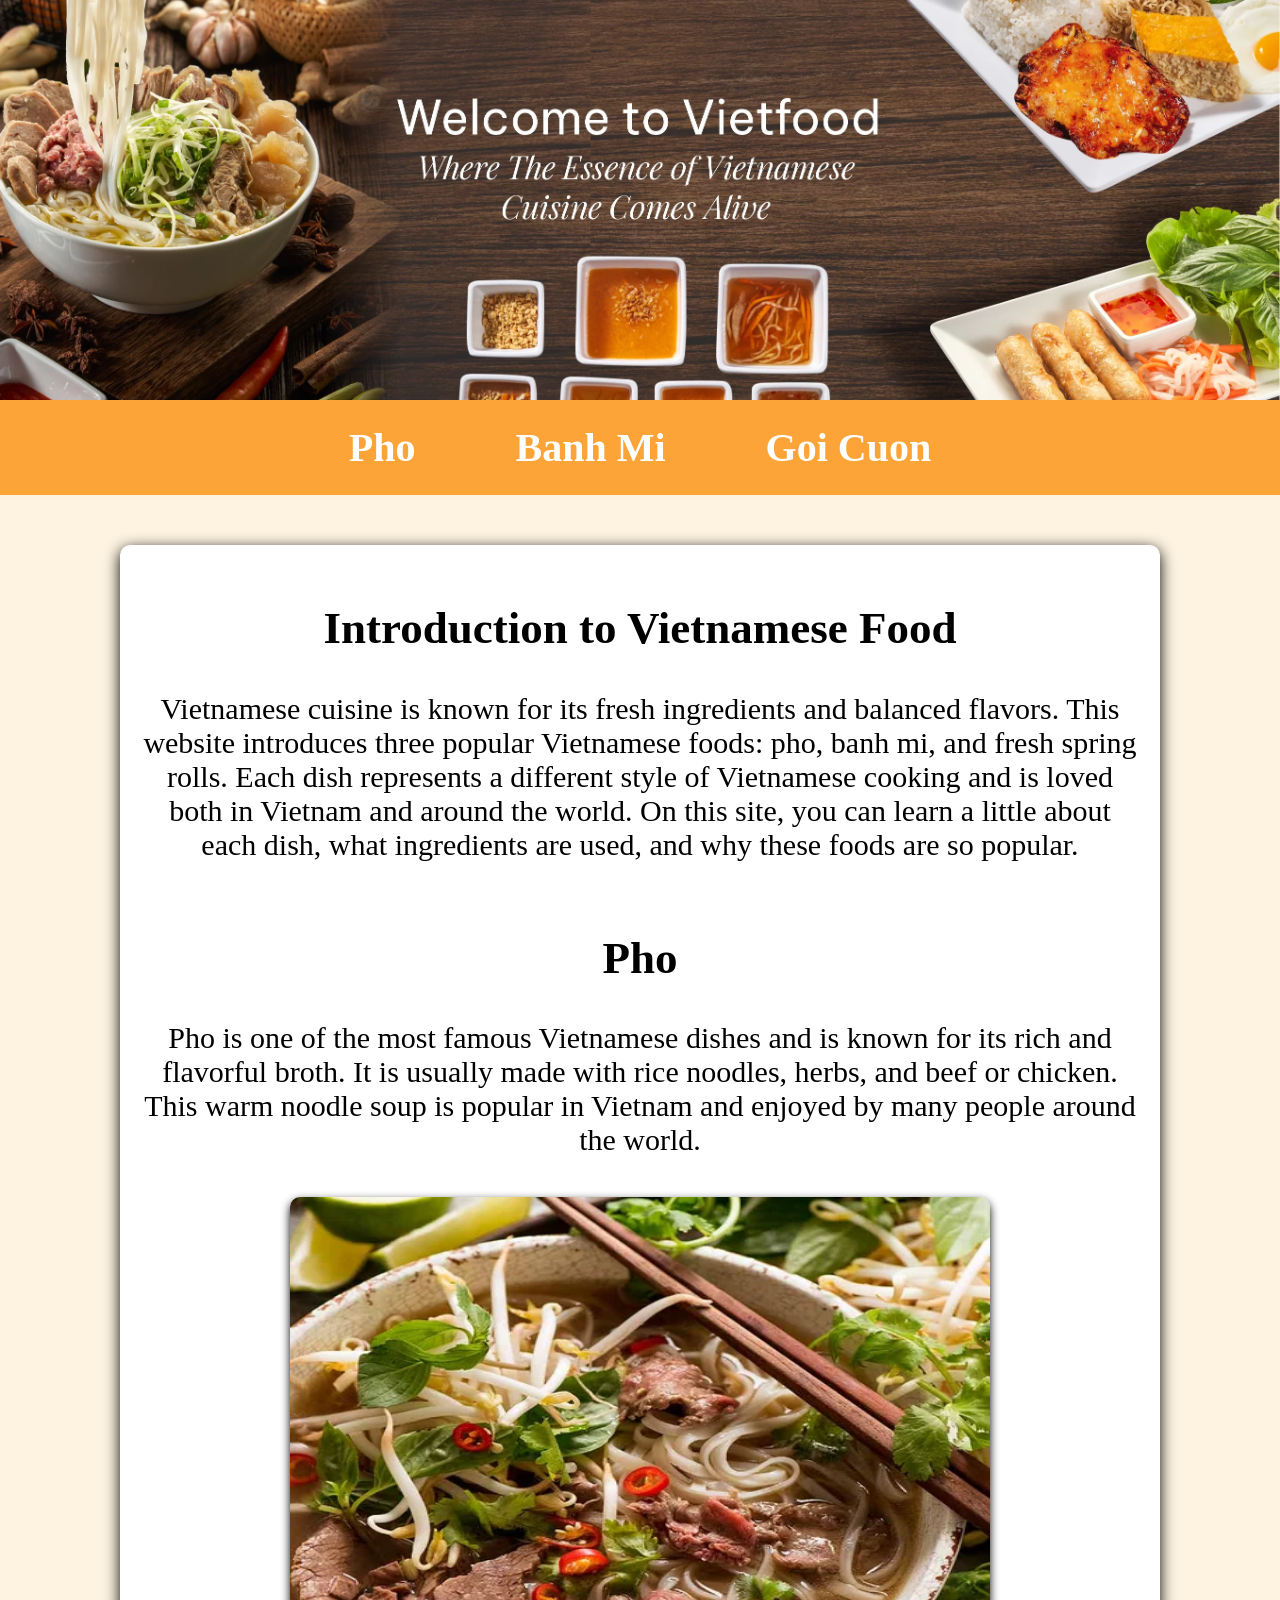
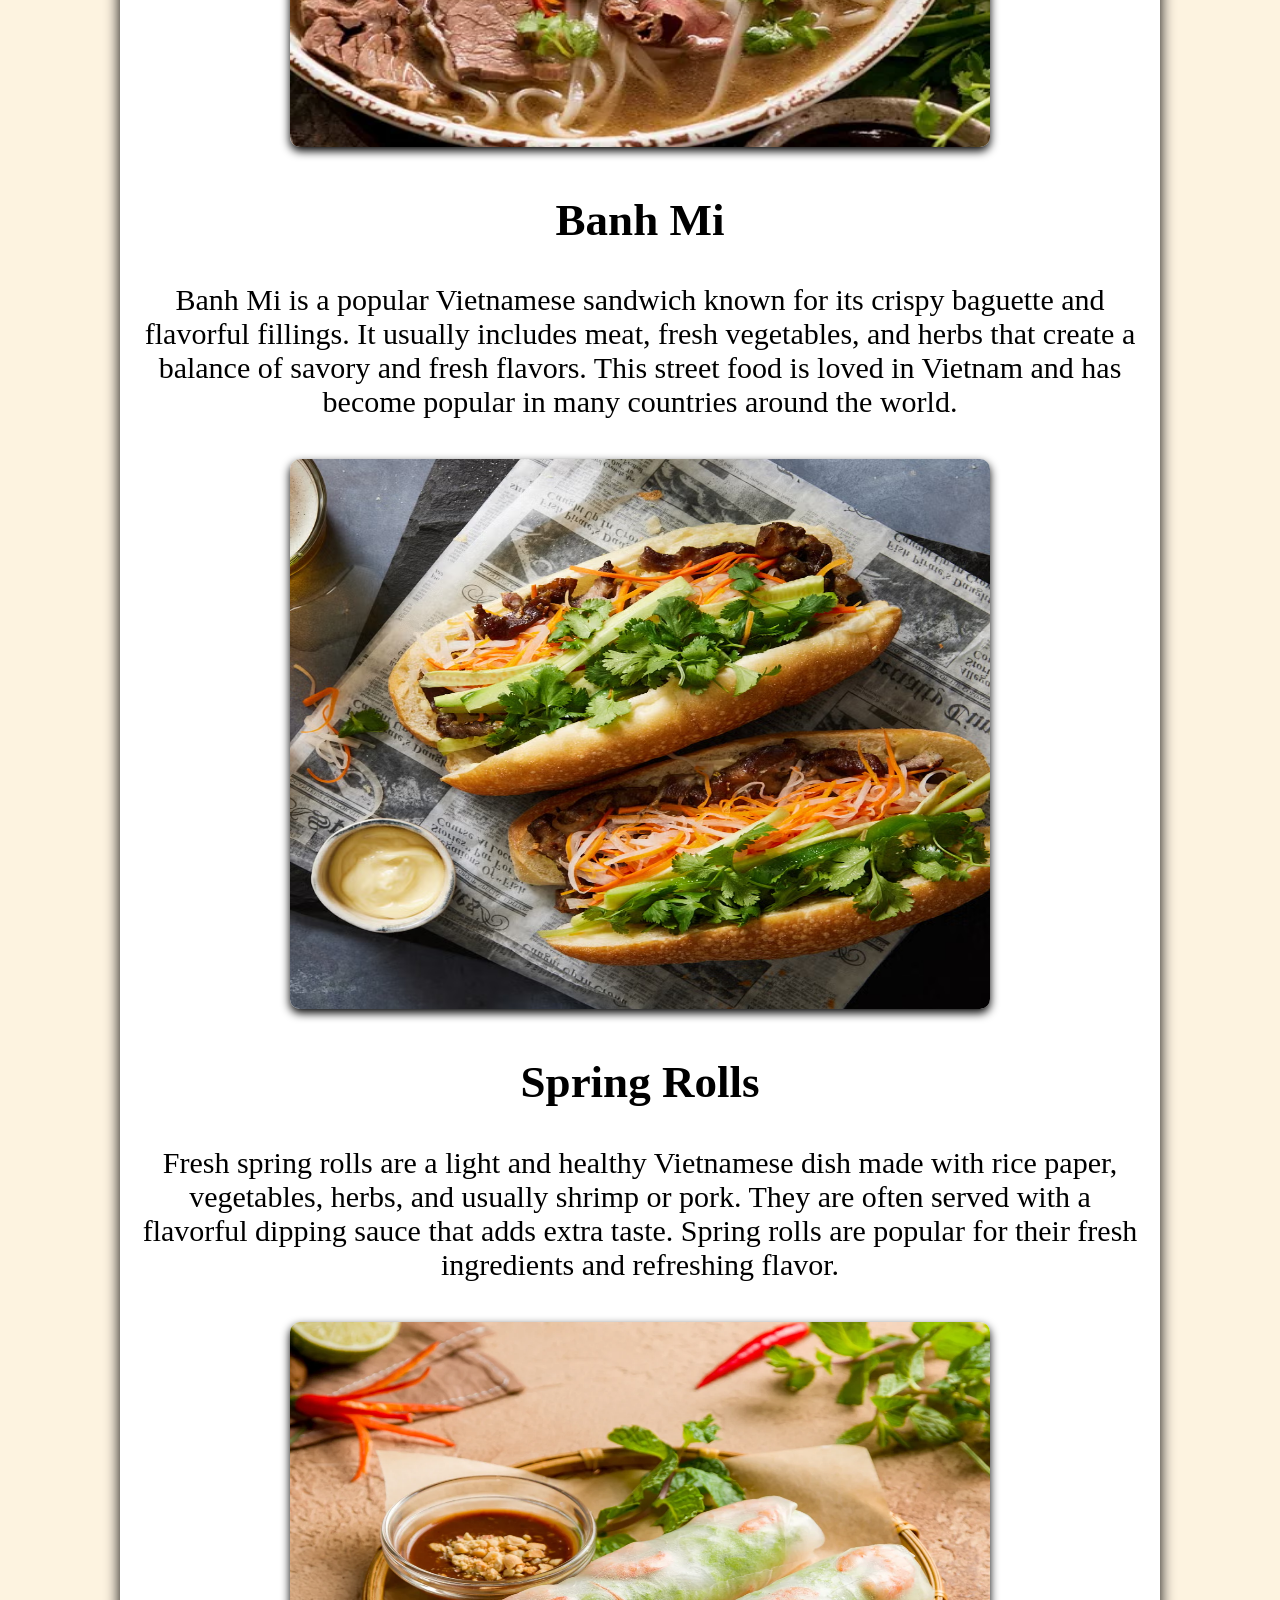
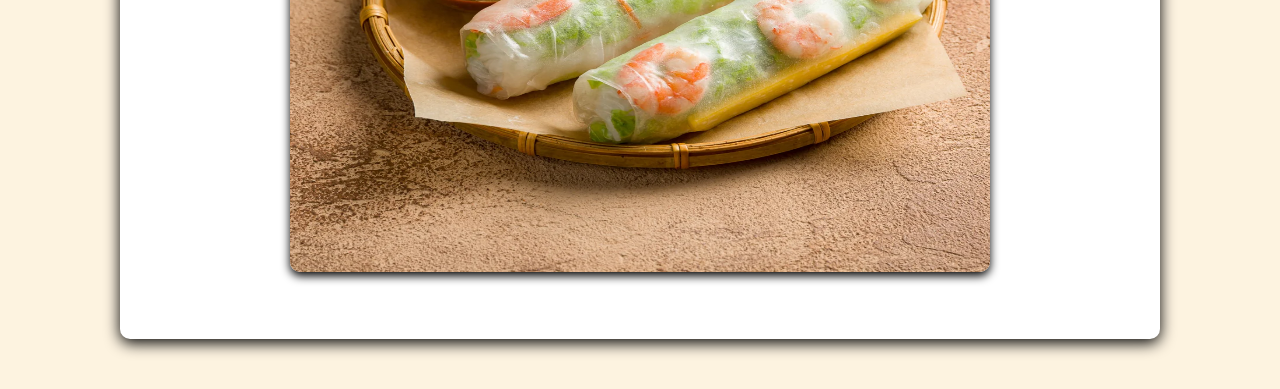
==== commit 3b0f3ef2: "Update index.html" ====
--- a/index.html
+++ b/index.html
@@ -39,8 +39,8 @@
             <script type='text/javascript'>
                 var divElement = document.getElementById('viz1772601268974');
                 var vizElement = divElement.getElementsByTagName('object')[0];
-                vizElement.style.width='800px';
-                vizElement.style.height='600px';
+                vizElement.style.width='700px';
+                vizElement.style.height='550px';
                 var scriptElement = document.createElement('script');
                 scriptElement.src = 'https://public.tableau.com/javascripts/api/viz_v1.js';
                 vizElement.parentNode.insertBefore(scriptElement, vizElement);
--- a/styles.css
+++ b/styles.css
@@ -46,7 +46,7 @@
     font-size: 30px;
 }
 .section img {
-    width: 800px;
+    width: 700px;
     height: 550px;
     border-radius: 10px;
     margin-top: 10px;
